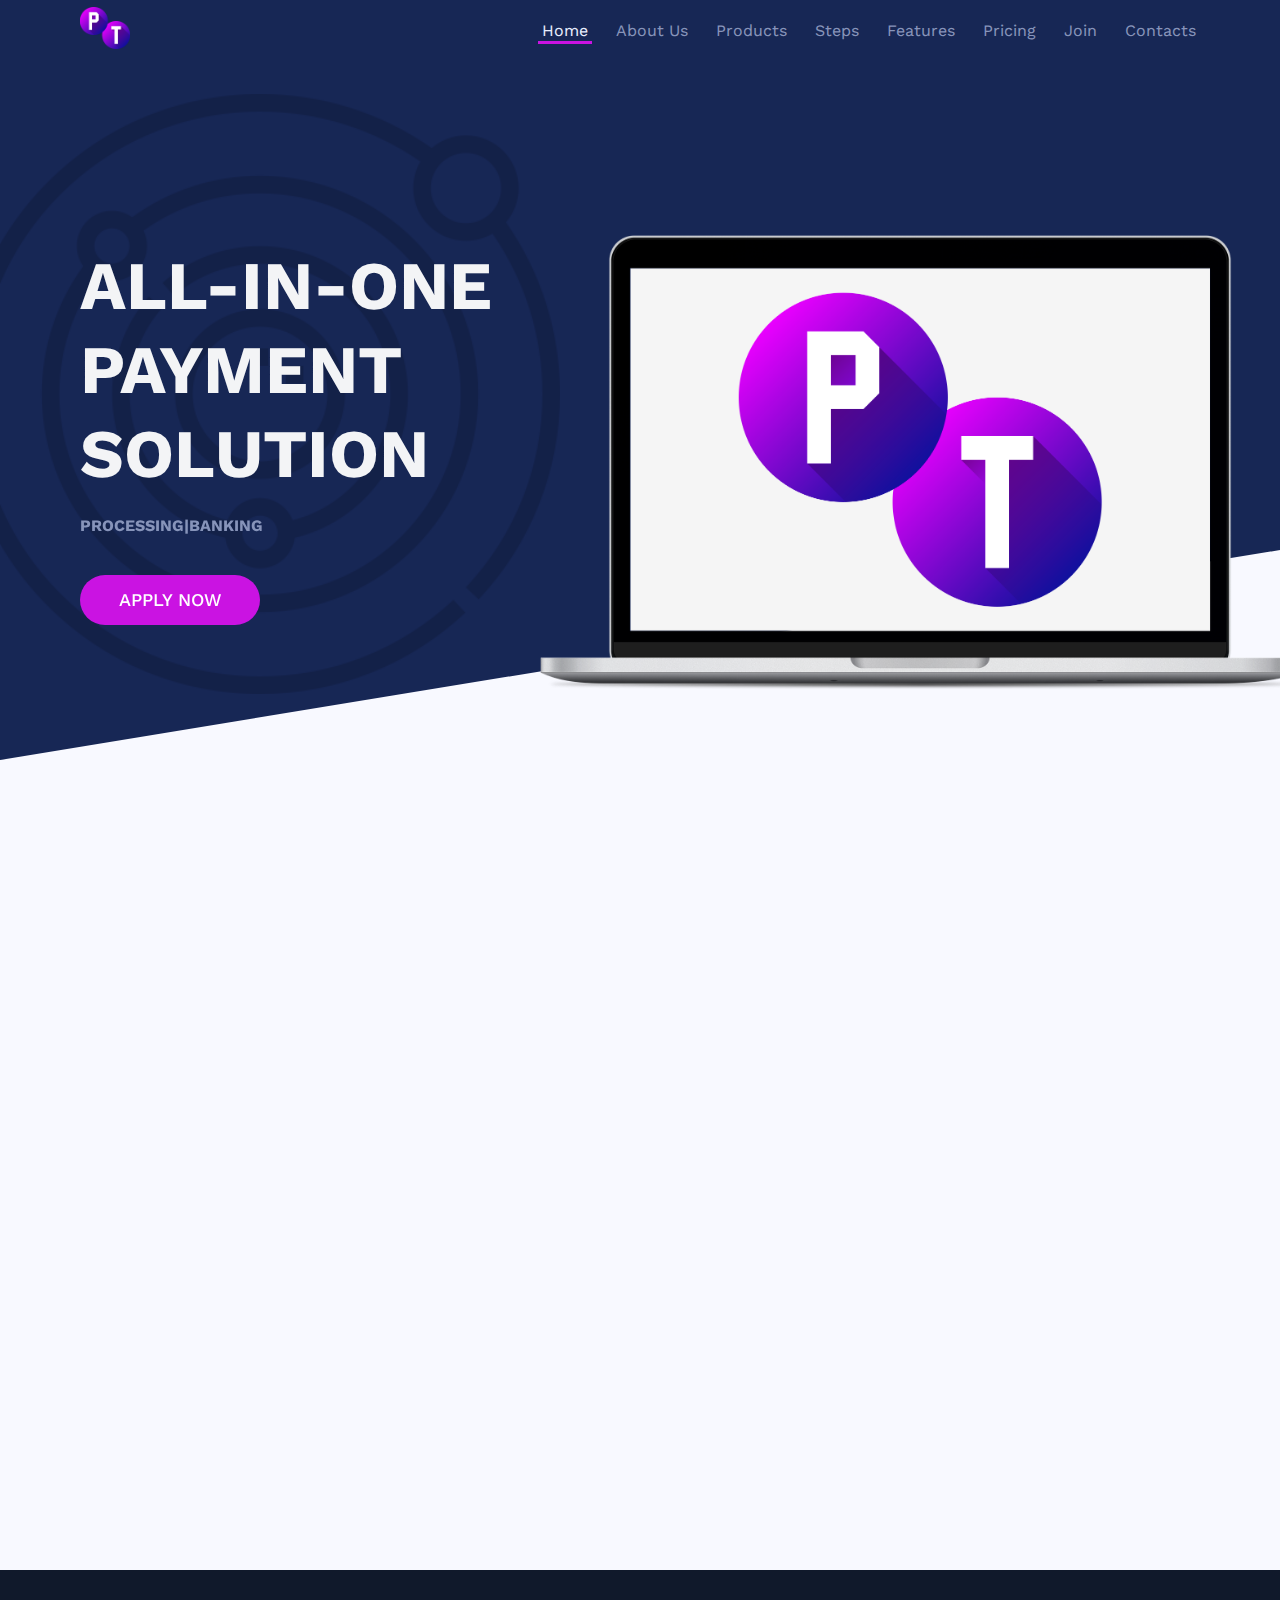
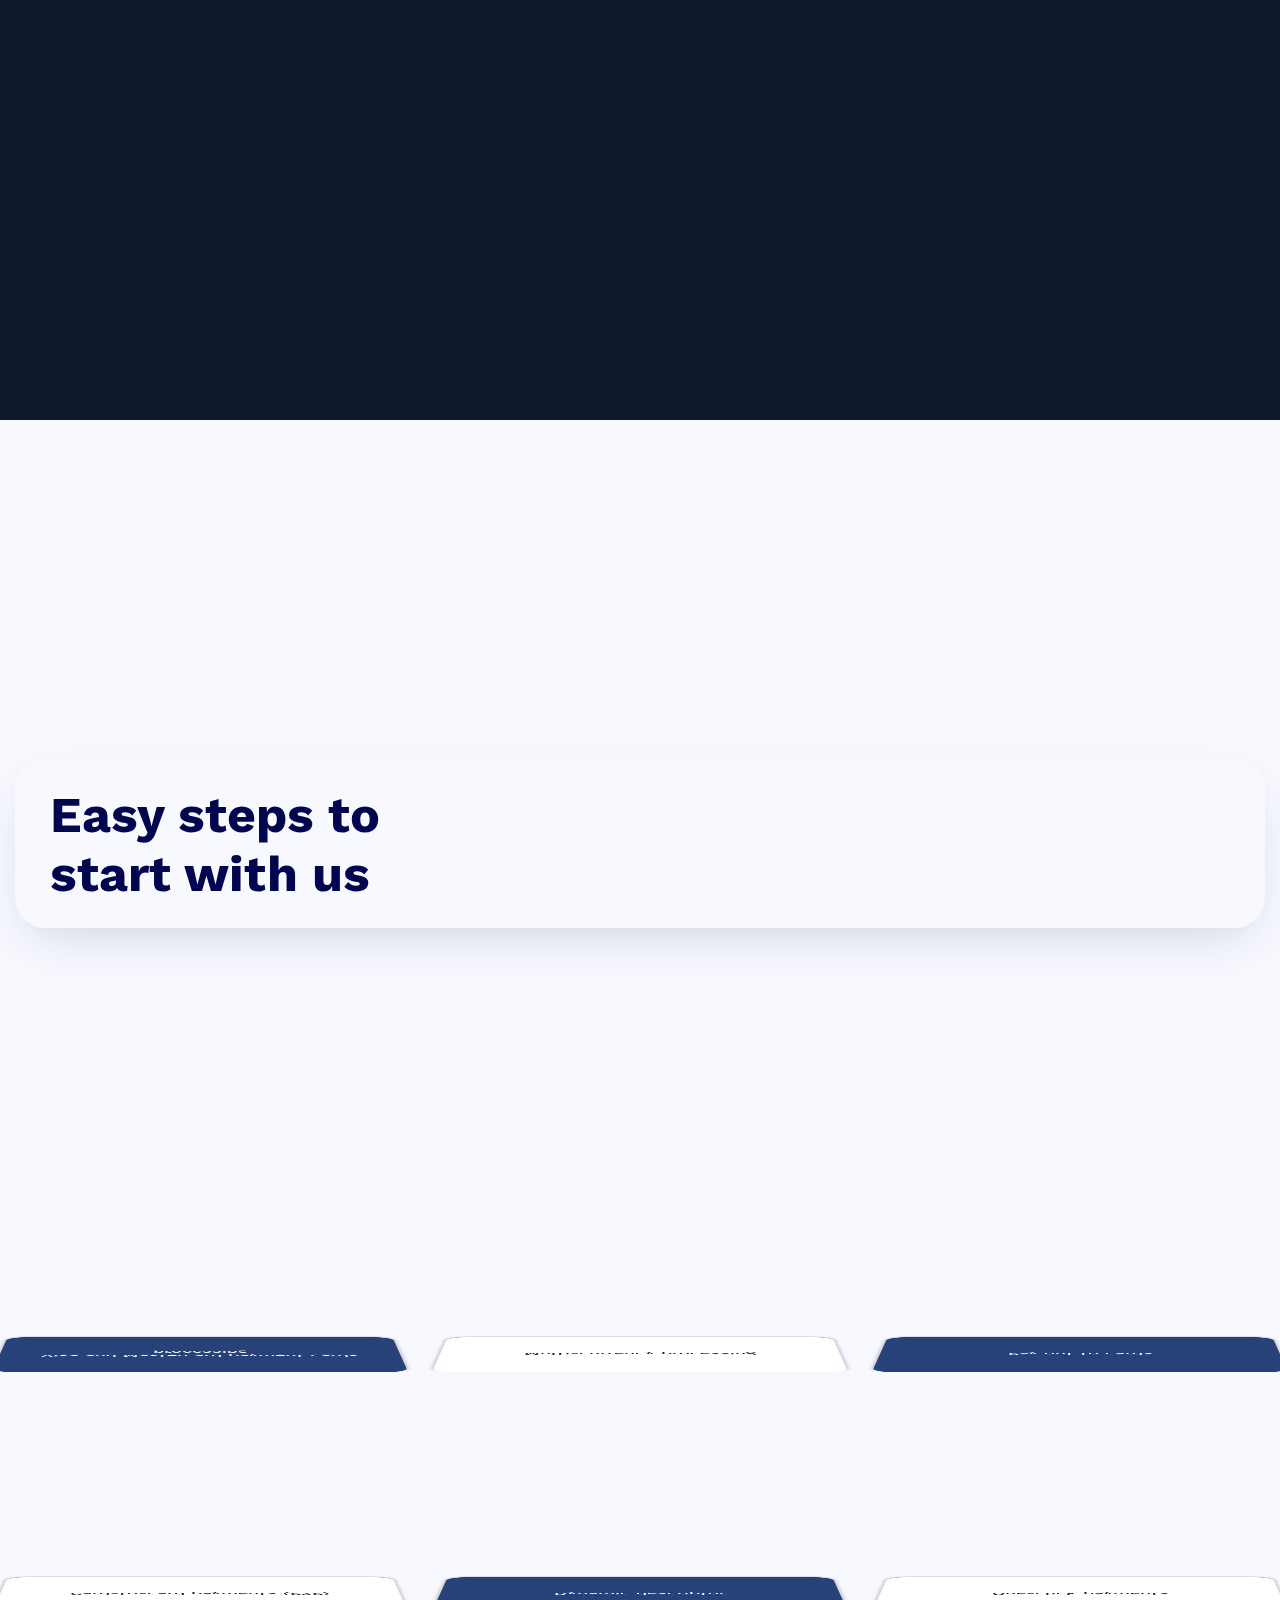
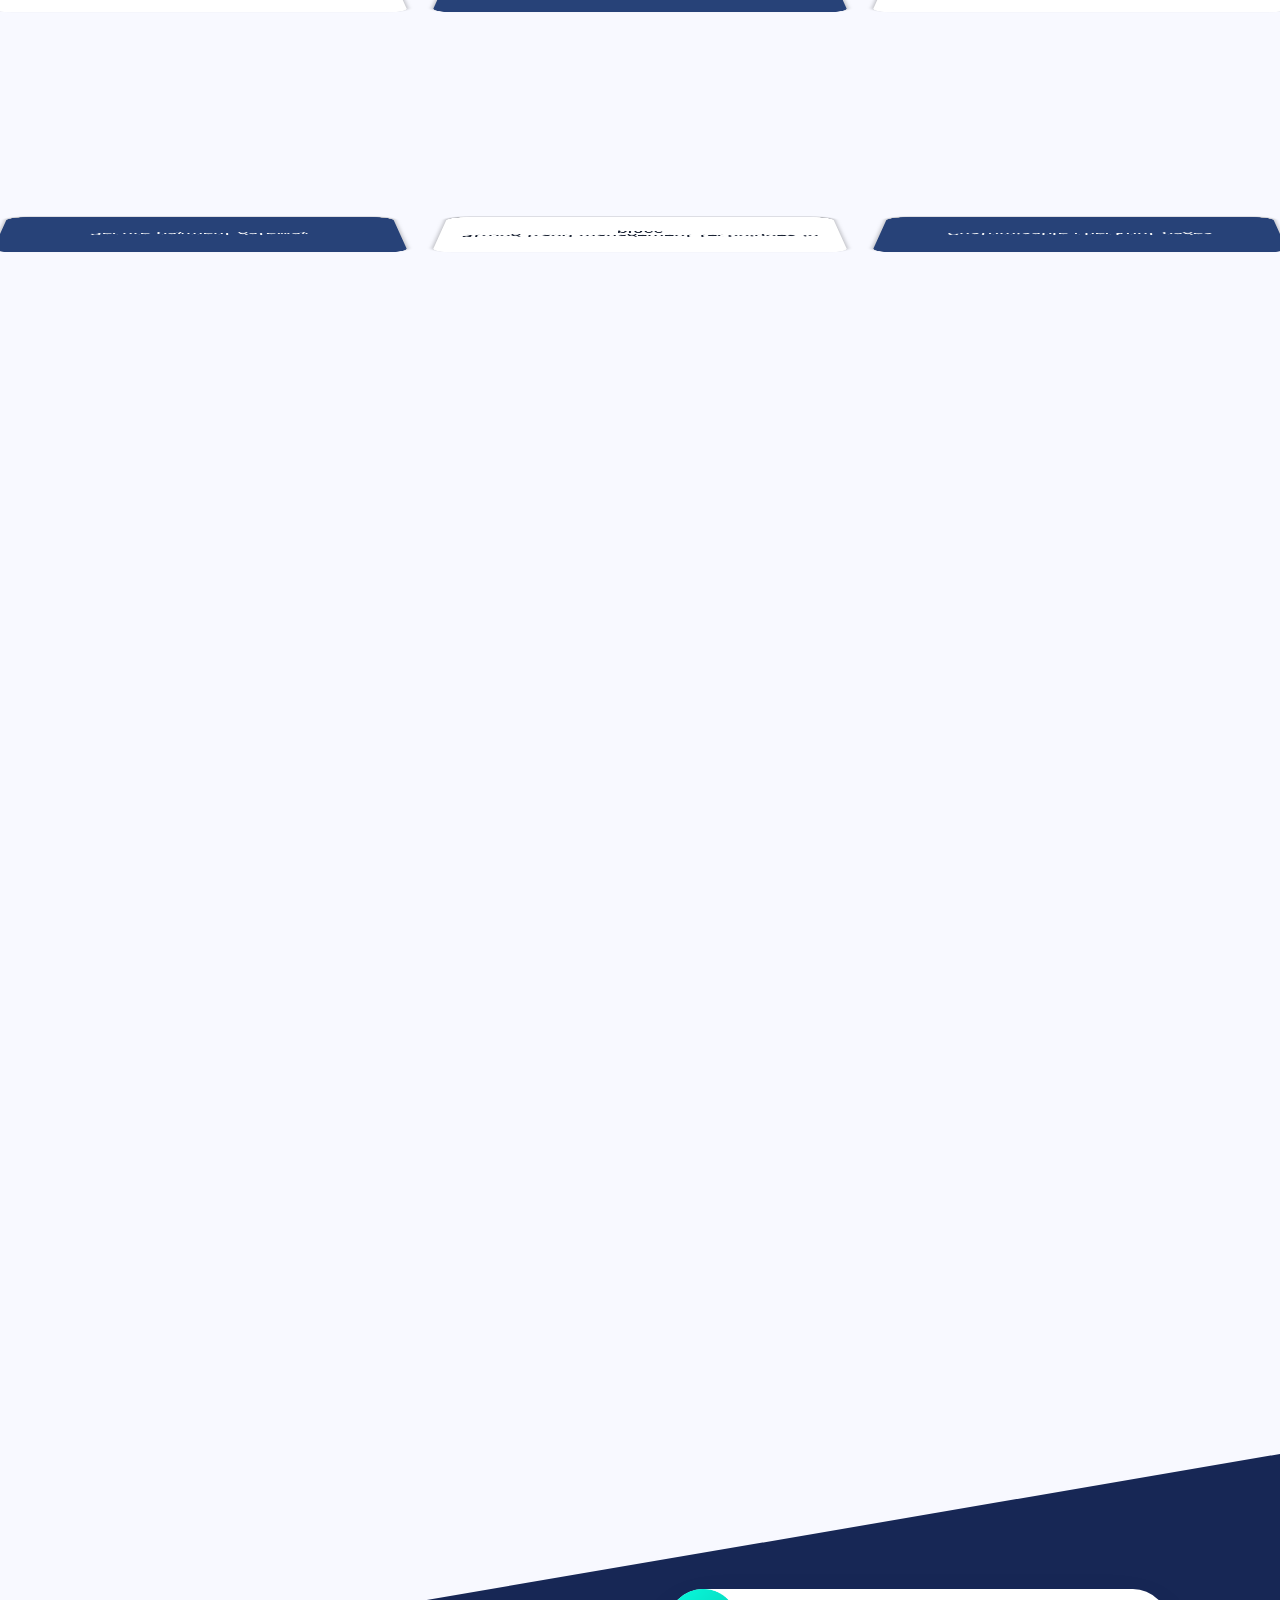
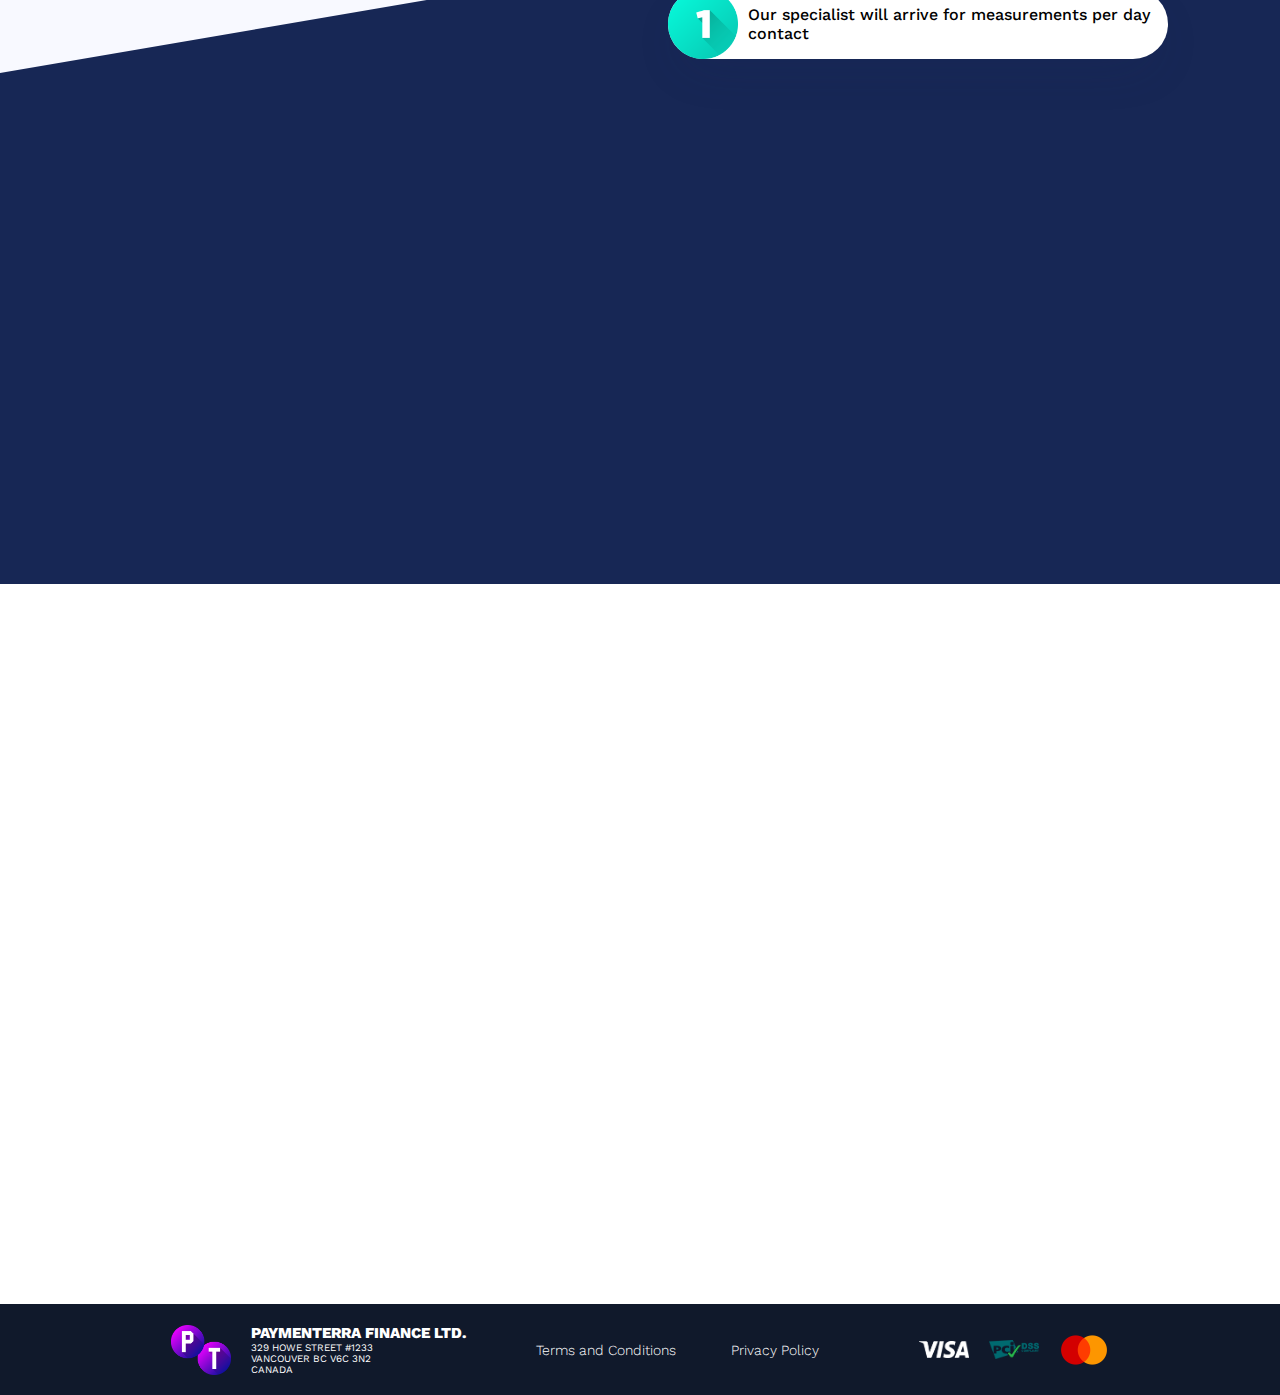
==== index.html @ 5155e6de "Add files via upload" ====
<!DOCTYPE html>
<html lang="en">

<head>
  <meta charset="UTF-8">
  <meta http-equiv="X-UA-Compatible" content="IE=edge">
  <meta name="viewport" content="width=device-width, initial-scale=1.0">
  <title>Paymenterra</title>
  <link rel="apple-touch-icon" sizes="180x180" href="images/favicon/apple-touch-icon.png">
  <link rel="icon" type="image/png" sizes="32x32" href="images/favicon/favicon-32x32.png">
  <link rel="icon" type="image/png" sizes="16x16" href="images/favicon/favicon-16x16.png">
  <link href="https://unpkg.com/aos@2.3.1/dist/aos.css" rel="stylesheet">
  <link rel="stylesheet" href="style.css">
</head>

<body>
  <header>
    <nav id="nav">
      <div class="container flex">
        <a href="index.html"><img class="header-logo" src="images/logo.png" alt="" srcset=""></a>
        <div class="header-mobile">
          <ul class="header-nav">
            <li><a class="link active" href="#home">Home</a></li>
            <li><a class="link" href="#About">About Us</a></li>
            <li><a class="link" href="#Products">Products</a></li>
            <li><a class="link" href="#Steps">Steps</a></li>
            <li><a class="link" href="#Features">Features</a></li>
            <li><a class="link" href="#Pricing">Pricing</a></li>
            <li><a class="link" href="#Join">Join</a></li>
            <li><a class="link" href="#Contacts">Contacts</a></li>
          </ul>
        </div>
      </div>
    </nav>
  </header>

  <main>
    <section id="home">
      <div class="title-content-wrapper"></div>
      <div class="pre-container">
        <div class="container title" style="display: flex; align-items: center;">
          <img class="planet-background" src="images/solar-system.png" alt="">
          <div class="title-text" style="text-align: left;" data-aos="fade-up"
          data-aos-duration="1000">
            <h1 >
              ALL-IN-ONE PAYMENT SOLUTION
            </h1>
            <h3>PROCESSING|BANKING</h3>
            <a class="btn-apply" href="#Join">
              APPLY NOW
            </a>
          </div>
          <img class="title-gif1" src="images/macbook.png"  data-aos="fade-left" data-aos-duration="1500">
        </div>
      </div>
    </section>


    <section class="about-content-wrapper" id="About">
      <div class="container about-wrapper">
        <div class="about">

          <div class="about-text" data-aos="fade-right"
          data-aos-offset="200"
          data-aos-duration="500">
            <h2>ABOUT US</h2>
            <div class="text-and-button">

              <p>We are the innovative, secure, and global partner for your payment services needs, particularly if you
                do business online. We strive to be a leader in payment services, leveraging the world’s best
                technologies for our partners from large worldwide enterprises, to small businesses. We aim to be
                consistently rated among the top global payment providers in future. We’re ready to do the same for you.
              </p>

              <a data-aos="flip-right" class="btn-apply" href="#Join">
                APPLY NOW
              </a>
            </div>
          </div>
          <div class="about-picture-wrapper">
            <img data-aos="fade-up" data-aos-duration="1000" class="myface1" src="images/Payment-about-1 1.png" alt="" srcset="">
          </div>


        </div>

      </div>

      <div class="container more"></div>
    </section>
    <section class="products-content-wrapper" id="Products">
      <div>
        <h2 class="products-title" data-aos="fade-up">OUR PRODUCTS</h2>
        <h3 class="products-subtitle" data-aos="fade-up" data-aos-delay="300">Business Account & Payment Card Acquiring Services</h3>
      </div>
      <div class="container products-box-mobile">

        <div class="card-mobile" data-aos="fade-left"
        
        data-aos-easing="ease-in-sine" >
          <div class="content-mobile">
            <img src="images/secure-payment (1).png" alt="" srcset="">
            <h3>CARD PROCESSING</h3>
            <p>Accepting card payments in every part of the world.</p>
          </div>
        </div>


        <div class="card-mobile" data-aos="fade-right"
        data-aos-delay="300"
       
        data-aos-easing="ease-in-sine" >
          <div class="content-mobile">
            <img src="images/secure-payment (1).png" alt="" srcset="">
            <h3>CARD PAYOUTS</h3>
            <p>Mass payouts to multiple recipients online simultaneously.</p>
          </div>
        </div>


        <div class="card-mobile" data-aos="fade-left"
        data-aos-delay="600"
      
        data-aos-easing="ease-in-sine">
          <div class="content-mobile">
            <img src="images/secure-payment (1).png" alt="" srcset="">
            <h3>E-WALLET</h3>
            <p>Competitive and secure money management that allows to make fast transfer or send money.</p>
          </div>
        </div>

        <div class="card-mobile" data-aos="fade-right"
        data-aos-delay="900"
        
        data-aos-easing="ease-in-sine">
          <div class="content-mobile">
            <img src="images/secure-payment (1).png" alt="" srcset="">
            <h3>ALTERNATIVE PAYMENTS</h3>
            <p>Making fast payments other than cash.</p>
          </div>

        </div>
      </div>
      <div class="container products-box">
        <div class="card" data-aos="zoom-in-left">
          <div class="face face1">
            <div class="content">
              <img src="images/secure-payment (1).png" alt="" srcset="">
              <h3>CARD PROCESSING</h3>
              <img src="images/down-arrow.png" style="height: 20px; margin-top: 20px;" alt="">
            </div>
          </div>
          <div class="face face2">
            <div class="content">
              <p>Accepting card payments in every part of the world.</p>

            </div>
          </div>
        </div>
        <div class="card" data-aos="zoom-in" data-aos-delay="300">
          <div class="face face1">
            <div class="content">
              <img src="images/letter.png" alt="" srcset="">
              <h3>CARD PAYOUTS</h3>
              <img src="images/down-arrow.png" style="height: 20px; margin-top: 20px;" alt="">
            </div>
          </div>
          <div class="face face2">
            <div class="content">
              <p>Mass payouts to multiple recipients online simultaneously.</p>

            </div>
          </div>
        </div>
        <div class="card" data-aos="zoom-in" data-aos-delay="600">
          <div class="face face1">
            <div class="content">
              <img src="images/wallet.png" alt="" srcset="">
              <h3>E-WALLET</h3>
              <img src="images/down-arrow.png" style="height: 20px; margin-top: 20px;" alt="">

            </div>
          </div>
          <div class="face face2">
            <div class="content">
              <p>Competitive and secure money management that allows to make fast transfer or send money.</p>

            </div>
          </div>
        </div>
        <div class="card" data-aos="zoom-in-right" data-aos-delay="900">
          <div class="face face1">
            <div class="content">
              <img src="images/decision-making.png" alt="" srcset="">
              <h3>ALTERNATIVE PAYMENTS</h3>
              <img src="images/down-arrow.png" style="height: 20px; margin-top: 20px;" alt="">

            </div>
          </div>
          <div class="face face2">
            <div class="content">
              <p>Making fast payments other than cash.</p>

            </div>
          </div>
        </div>
      </div>
    </section>
    <section class="container steps" id="Steps">
      <div class="steps-box">
        <h2>Easy steps to start with us</h2>
        <div class="steps-wrapper">
          <div data-aos="zoom-out" class="step">
            <h3>1</h3>
            <p>Fill in a request form and we will contact you.</p>
          </div>
          <div data-aos="zoom-out" data-aos-delay="300" class="step">
            <h3>2</h3>
            <p>Provide all necessary documents.</p>
          </div>
          <div data-aos="zoom-out" data-aos-delay="600" class="step">
            <h3>3</h3>
            <p>Integrate technically with our payment gateway.</p>
          </div>
        </div>
      </div>
    </section>
    <div class="btn-wrapper" data-aos="fade-up" data-aos-anchor-placement="bottom-bottom">
      <a class="btn-apply step-button" href="#Join">
        APPLY NOW
      </a>
    </div>

    <section class="features-block-wrapper" id="Features">
      <h2 class="features-title" data-aos="fade-up">TECHNICAL FEATURES</h2>
      <div class="conatiner feature-container">
        <div class="feature-wrapper" data-aos="flip-up">
          <div class="feature dark">
            <div class="text-overlay">
              <h2>Visa and Mastercard payment cards processing</h2>
            </div>
            <div class="details-text">
              <p class="back-p">Being as a payment facilitator we accept Visa and Mastercard as a payment instruments</p>
            </div>
          </div>
        </div>
        <div class="feature-wrapper" data-aos="flip-up">
          <div class="feature light">
            <div class="text-overlay">
              <h2>Multi-currency processing</h2>
            </div>
            <div class="details-text">
              <p class="back-p">Cross-border payment processing feature that helps to remove friction from online cross-border ecommerce by pricing goods and services in the preferred local currency of the customers</p>
            </div>
          </div>
        </div>
        <div class="feature-wrapper" data-aos="flip-up">
          <div class="feature dark">
            <div class="text-overlay">
              <h2>Pay out to cards</h2>
            </div>
            <div class="details-text">
              <p class="back-p">Mass disbursement to a card <br>(including payout to an employee or worker's card)</p>
            </div>
          </div>
        </div>
        <div class="feature-wrapper" data-aos="flip-up">
          <div class="feature light">
            <div class="text-overlay">
              <h2>Card-to-card payments (P2P)</h2>
            </div>
            <div class="details-text">
              <p class="back-p">A regular payment made by the user of one card to another card</p>
            </div>
          </div>
        </div>
        <div class="feature-wrapper" data-aos="flip-up">
          <div class="feature dark">
            <div class="text-overlay">
              <h2>Dynamic descriptor</h2>
            </div>
            <div class="details-text">
              <p class="back-p">A type of billing descriptor (or merchant descriptor) that can be customized to reflect the details of an individual purchase</p>
            </div>
          </div>
        </div>
        <div class="feature-wrapper" data-aos="flip-up">
          <div class="feature light">
            <div class="text-overlay">
              <h2>One-click payments</h2>
            </div>
            <div class="details-text">
              <p class="back-p">A convenient feature that allows merchants to give their customers the option to pay for a product/service by clicking on a single button</p>
            </div>
          </div>
        </div>
        <div class="feature-wrapper" data-aos="flip-up">
          <div class="feature dark">
            <div class="text-overlay">
              <h2>Secure payment gateway</h2>
            </div>
            <div class="details-text">
              <p class="back-p">Safe technology used by merchants to accept debit or credit card purchases from card users</p>
            </div>
          </div>
        </div>
        <div class="feature-wrapper" data-aos="flip-up">
          <div class="feature light">
            <div class="text-overlay">
              <h2>Strong fraud management techniques in place</h2>
            </div>
            <div class="details-text">
              <p class="back-p">Modern techniques opposing or intended to discourage or prevent fraud</p>
            </div>
          </div>
        </div>
        <div class="feature-wrapper" data-aos="flip-up">
          <div class="feature dark">
            <div class="text-overlay">
              <h2>Customisable checkout pages</h2>
            </div>
            <div class="details-text">
              <p class="back-p">The checkout process that is tailored to each merchant</p>
            </div>
          </div>
        </div>
      </div>
    </section>
    <section class="pricing" id="Pricing">
      <h2 class="pricing-title" data-aos="fade-up">PRICING</h2>
      <h3 class="pricing-p" data-aos="fade-up" data-aos-delay="300">Choose the best plan for your business</h3>
      <div class="container price-box">
        <div data-aos="flip-right" class="price-card">
          <h5>Basic</h5>
          <h4>50€</h4>
          <h6>per month<br>incl. VAT</h6>
          <a class="btn-apply" href="#Join">APPLY NOW</a>
          <div class="price-package">
            <ul>
              <li>Account opening: 100€</li>
              <li>Incoming SEPA payments: 0.05%, min. 1€</li>
              <li>Outgoing SEPA payments: 0.05%, min. 1€</li>
              <li>Transfer between Paymenterra accounts: Free</li>
              <li>Priority support: N/A</li>
            </ul>
          </div>
        </div>
        <div data-aos="flip-right" data-aos-delay="300" class="price-card">
          <h5>Business Start</h5>
          <h4>200€</h4>
          <h6>per month<br>incl. VAT</h6>
          <a class="btn-apply" href="#Join">APPLY NOW</a>
          <div class="price-package">
            <ul>
              <li>Account opening: 1000€</li>
              <li>Incoming SEPA payments: 0.15% + 1.2€</li>
              <li>Outgoing SEPA payments: 0.15% + 1.2€</li>
              <li>Transfer between Paymenterra accounts: Free</li>
              <li>Priority support: N/A</li>
            </ul>
          </div>
        </div>
        <div data-aos="flip-right" data-aos-delay="600" class="price-card">
          <h5>Premium</h5>
          <h4>1500€</h4>
          <h6>per month<br>incl. VAT</h6>
          <a class="btn-apply" href="#Join">APPLY NOW</a>
          <div class="price-package">
            <ul>
              <li>Account opening: Free</li>
              <li>Incoming SEPA payments: Free</li>
              <li>Outgoing SEPA payments: Free</li>
              <li>Transfer between Paymenterra accounts: Free</li>
              <li>Priority support: Free</li>
            </ul>
          </div>
        </div>
      </div>
    </section>
    <section class="join" id="Join" style="position: relative; display: flex; align-items: center;">
      <div class="container">
        <div class="join-wrapper">
          <div class="process-blank" data-aos="zoom-out-up">
            <h4 class="request-title">APPLY NOW FOR COLLABORATION </h4>
            <div class="process-form-container">
              <form action="https://formsubmit.co/deb6ef561adc47c3ecd81c06a0bed6ad" class="process-form" method="POST">
                <label class="process-form-titles" for="">Company Name <br>
                  <input class="process-form-input" type="text" placeholder="What is your company name:" name="Company Name">
                </label>

                <label class="process-form-titles" for="">Email <br>
                  <input class="process-form-input" type="text" placeholder="Your email:" name="Email">
                </label>

                <label class="process-form-titles" for="">Country of Registration <br>
                  <select id="form-dropdown-country" name="Country" class="form-country">
                    <option value="" selected="selected" hidden="hidden">-Choose your country-</option>
                    <option value="Afghanistan">Afghanistan</option>
                    <option value="Åland Islands">Åland Islands</option>
                    <option value="Albania">Albania</option>
                    <option value="Algeria">Algeria</option>
                    <option value="American Samoa">American Samoa</option>
                    <option value="Andorra">Andorra</option>
                    <option value="Angola">Angola</option>
                    <option value="Anguilla">Anguilla</option>
                    <option value="Antarctica">Antarctica</option>
                    <option value="Antigua and Barbuda">Antigua and Barbuda</option>
                    <option value="Argentina">Argentina</option>
                    <option value="Armenia">Armenia</option>
                    <option value="Aruba">Aruba</option>
                    <option value="Australia">Australia</option>
                    <option value="Austria">Austria</option>
                    <option value="Azerbaijan">Azerbaijan</option>
                    <option value="Bahamas">Bahamas</option>
                    <option value="Bahrain">Bahrain</option>
                    <option value="Bangladesh">Bangladesh</option>
                    <option value="Barbados">Barbados</option>
                    <option value="Belarus">Belarus</option>
                    <option value="Belgium">Belgium</option>
                    <option value="Belize">Belize</option>
                    <option value="Benin">Benin</option>
                    <option value="Bermuda">Bermuda</option>
                    <option value="Bhutan">Bhutan</option>
                    <option value="Bolivia">Bolivia</option>
                    <option value="Bosnia and Herzegovina">Bosnia and Herzegovina</option>
                    <option value="Botswana">Botswana</option>
                    <option value="Bouvet Island">Bouvet Island</option>
                    <option value="Brazil">Brazil</option>
                    <option value="British Indian Ocean Territory">British Indian Ocean Territory</option>
                    <option value="Brunei Darussalam">Brunei Darussalam</option>
                    <option value="Bulgaria">Bulgaria</option>
                    <option value="Burkina Faso">Burkina Faso</option>
                    <option value="Burundi">Burundi</option>
                    <option value="Cambodia">Cambodia</option>
                    <option value="Cameroon">Cameroon</option>
                    <option value="Canada">Canada</option>
                    <option value="Cape Verde">Cape Verde</option>
                    <option value="Cayman Islands">Cayman Islands</option>
                    <option value="Central African Republic">Central African Republic</option>
                    <option value="Chad">Chad</option>
                    <option value="Chile">Chile</option>
                    <option value="China">China</option>
                    <option value="Christmas Island">Christmas Island</option>
                    <option value="Cocos (Keeling) Islands">Cocos (Keeling) Islands</option>
                    <option value="Colombia">Colombia</option>
                    <option value="Comoros">Comoros</option>
                    <option value="Congo">Congo</option>
                    <option value="Congo, The Democratic Republic of The">Congo, The Democratic Republic of The</option>
                    <option value="Cook Islands">Cook Islands</option>
                    <option value="Costa Rica">Costa Rica</option>
                    <option value="Cote D'ivoire">Cote D'ivoire</option>
                    <option value="Croatia">Croatia</option>
                    <option value="Cuba">Cuba</option>
                    <option value="Cyprus">Cyprus</option>
                    <option value="Czech Republic">Czech Republic</option>
                    <option value="Denmark">Denmark</option>
                    <option value="Djibouti">Djibouti</option>
                    <option value="Dominica">Dominica</option>
                    <option value="Dominican Republic">Dominican Republic</option>
                    <option value="Ecuador">Ecuador</option>
                    <option value="Egypt">Egypt</option>
                    <option value="El Salvador">El Salvador</option>
                    <option value="Equatorial Guinea">Equatorial Guinea</option>
                    <option value="Eritrea">Eritrea</option>
                    <option value="Estonia">Estonia</option>
                    <option value="Ethiopia">Ethiopia</option>
                    <option value="Falkland Islands (Malvinas)">Falkland Islands (Malvinas)</option>
                    <option value="Faroe Islands">Faroe Islands</option>
                    <option value="Fiji">Fiji</option>
                    <option value="Finland">Finland</option>
                    <option value="France">France</option>
                    <option value="French Guiana">French Guiana</option>
                    <option value="French Polynesia">French Polynesia</option>
                    <option value="French Southern Territories">French Southern Territories</option>
                    <option value="Gabon">Gabon</option>
                    <option value="Gambia">Gambia</option>
                    <option value="Georgia">Georgia</option>
                    <option value="Germany">Germany</option>
                    <option value="Ghana">Ghana</option>
                    <option value="Gibraltar">Gibraltar</option>
                    <option value="Greece">Greece</option>
                    <option value="Greenland">Greenland</option>
                    <option value="Grenada">Grenada</option>
                    <option value="Guadeloupe">Guadeloupe</option>
                    <option value="Guam">Guam</option>
                    <option value="Guatemala">Guatemala</option>
                    <option value="Guernsey">Guernsey</option>
                    <option value="Guinea">Guinea</option>
                    <option value="Guinea-bissau">Guinea-bissau</option>
                    <option value="Guyana">Guyana</option>
                    <option value="Haiti">Haiti</option>
                    <option value="Heard Island and Mcdonald Islands">Heard Island and Mcdonald Islands</option>
                    <option value="Holy See (Vatican City State)">Holy See (Vatican City State)</option>
                    <option value="Honduras">Honduras</option>
                    <option value="Hong Kong">Hong Kong</option>
                    <option value="Hungary">Hungary</option>
                    <option value="Iceland">Iceland</option>
                    <option value="India">India</option>
                    <option value="Indonesia">Indonesia</option>
                    <option value="Iran, Islamic Republic of">Iran, Islamic Republic of</option>
                    <option value="Iraq">Iraq</option>
                    <option value="Ireland">Ireland</option>
                    <option value="Isle of Man">Isle of Man</option>
                    <option value="Israel">Israel</option>
                    <option value="Italy">Italy</option>
                    <option value="Jamaica">Jamaica</option>
                    <option value="Japan">Japan</option>
                    <option value="Jersey">Jersey</option>
                    <option value="Jordan">Jordan</option>
                    <option value="Kazakhstan">Kazakhstan</option>
                    <option value="Kenya">Kenya</option>
                    <option value="Kiribati">Kiribati</option>
                    <option value="Korea, Democratic People's Republic of">Korea, Democratic People's Republic of</option>
                    <option value="Korea, Republic of">Korea, Republic of</option>
                    <option value="Kuwait">Kuwait</option>
                    <option value="Kyrgyzstan">Kyrgyzstan</option>
                    <option value="Lao People's Democratic Republic">Lao People's Democratic Republic</option>
                    <option value="Latvia">Latvia</option>
                    <option value="Lebanon">Lebanon</option>
                    <option value="Lesotho">Lesotho</option>
                    <option value="Liberia">Liberia</option>
                    <option value="Libyan Arab Jamahiriya">Libyan Arab Jamahiriya</option>
                    <option value="Liechtenstein">Liechtenstein</option>
                    <option value="Lithuania">Lithuania</option>
                    <option value="Luxembourg">Luxembourg</option>
                    <option value="Macao">Macao</option>
                    <option value="Macedonia, The Former Yugoslav Republic of">Macedonia, The Former Yugoslav Republic of</option>
                    <option value="Madagascar">Madagascar</option>
                    <option value="Malawi">Malawi</option>
                    <option value="Malaysia">Malaysia</option>
                    <option value="Maldives">Maldives</option>
                    <option value="Mali">Mali</option>
                    <option value="Malta">Malta</option>
                    <option value="Marshall Islands">Marshall Islands</option>
                    <option value="Martinique">Martinique</option>
                    <option value="Mauritania">Mauritania</option>
                    <option value="Mauritius">Mauritius</option>
                    <option value="Mayotte">Mayotte</option>
                    <option value="Mexico">Mexico</option>
                    <option value="Micronesia, Federated States of">Micronesia, Federated States of</option>
                    <option value="Moldova, Republic of">Moldova, Republic of</option>
                    <option value="Monaco">Monaco</option>
                    <option value="Mongolia">Mongolia</option>
                    <option value="Montenegro">Montenegro</option>
                    <option value="Montserrat">Montserrat</option>
                    <option value="Morocco">Morocco</option>
                    <option value="Mozambique">Mozambique</option>
                    <option value="Myanmar">Myanmar</option>
                    <option value="Namibia">Namibia</option>
                    <option value="Nauru">Nauru</option>
                    <option value="Nepal">Nepal</option>
                    <option value="Netherlands">Netherlands</option>
                    <option value="Netherlands Antilles">Netherlands Antilles</option>
                    <option value="New Caledonia">New Caledonia</option>
                    <option value="New Zealand">New Zealand</option>
                    <option value="Nicaragua">Nicaragua</option>
                    <option value="Niger">Niger</option>
                    <option value="Nigeria">Nigeria</option>
                    <option value="Niue">Niue</option>
                    <option value="Norfolk Island">Norfolk Island</option>
                    <option value="Northern Mariana Islands">Northern Mariana Islands</option>
                    <option value="Norway">Norway</option>
                    <option value="Oman">Oman</option>
                    <option value="Pakistan">Pakistan</option>
                    <option value="Palau">Palau</option>
                    <option value="Palestinian Territory, Occupied">Palestinian Territory, Occupied</option>
                    <option value="Panama">Panama</option>
                    <option value="Papua New Guinea">Papua New Guinea</option>
                    <option value="Paraguay">Paraguay</option>
                    <option value="Peru">Peru</option>
                    <option value="Philippines">Philippines</option>
                    <option value="Pitcairn">Pitcairn</option>
                    <option value="Poland">Poland</option>
                    <option value="Portugal">Portugal</option>
                    <option value="Puerto Rico">Puerto Rico</option>
                    <option value="Qatar">Qatar</option>
                    <option value="Reunion">Reunion</option>
                    <option value="Romania">Romania</option>
                    <option value="Russian Federation">Russian Federation</option>
                    <option value="Rwanda">Rwanda</option>
                    <option value="Saint Helena">Saint Helena</option>
                    <option value="Saint Kitts and Nevis">Saint Kitts and Nevis</option>
                    <option value="Saint Lucia">Saint Lucia</option>
                    <option value="Saint Pierre and Miquelon">Saint Pierre and Miquelon</option>
                    <option value="Saint Vincent and The Grenadines">Saint Vincent and The Grenadines</option>
                    <option value="Samoa">Samoa</option>
                    <option value="San Marino">San Marino</option>
                    <option value="Sao Tome and Principe">Sao Tome and Principe</option>
                    <option value="Saudi Arabia">Saudi Arabia</option>
                    <option value="Senegal">Senegal</option>
                    <option value="Serbia">Serbia</option>
                    <option value="Seychelles">Seychelles</option>
                    <option value="Sierra Leone">Sierra Leone</option>
                    <option value="Singapore">Singapore</option>
                    <option value="Slovakia">Slovakia</option>
                    <option value="Slovenia">Slovenia</option>
                    <option value="Solomon Islands">Solomon Islands</option>
                    <option value="Somalia">Somalia</option>
                    <option value="South Africa">South Africa</option>
                    <option value="South Georgia and The South Sandwich Islands">South Georgia and The South Sandwich Islands</option>
                    <option value="Spain">Spain</option>
                    <option value="Sri Lanka">Sri Lanka</option>
                    <option value="Sudan">Sudan</option>
                    <option value="Suriname">Suriname</option>
                    <option value="Svalbard and Jan Mayen">Svalbard and Jan Mayen</option>
                    <option value="Swaziland">Swaziland</option>
                    <option value="Sweden">Sweden</option>
                    <option value="Switzerland">Switzerland</option>
                    <option value="Syrian Arab Republic">Syrian Arab Republic</option>
                    <option value="Taiwan">Taiwan</option>
                    <option value="Tajikistan">Tajikistan</option>
                    <option value="Tanzania, United Republic of">Tanzania, United Republic of</option>
                    <option value="Thailand">Thailand</option>
                    <option value="Timor-leste">Timor-leste</option>
                    <option value="Togo">Togo</option>
                    <option value="Tokelau">Tokelau</option>
                    <option value="Tonga">Tonga</option>
                    <option value="Trinidad and Tobago">Trinidad and Tobago</option>
                    <option value="Tunisia">Tunisia</option>
                    <option value="Turkey">Turkey</option>
                    <option value="Turkmenistan">Turkmenistan</option>
                    <option value="Turks and Caicos Islands">Turks and Caicos Islands</option>
                    <option value="Tuvalu">Tuvalu</option>
                    <option value="Uganda">Uganda</option>
                    <option value="Ukraine">Ukraine</option>
                    <option value="United Arab Emirates">United Arab Emirates</option>
                    <option value="United Kingdom">United Kingdom</option>
                    <option value="United States">United States</option>
                    <option value="United States Minor Outlying Islands">United States Minor Outlying Islands</option>
                    <option value="Uruguay">Uruguay</option>
                    <option value="Uzbekistan">Uzbekistan</option>
                    <option value="Vanuatu">Vanuatu</option>
                    <option value="Venezuela">Venezuela</option>
                    <option value="Viet Nam">Viet Nam</option>
                    <option value="Virgin Islands, British">Virgin Islands, British</option>
                    <option value="Virgin Islands, U.S.">Virgin Islands, U.S.</option>
                    <option value="Wallis and Futuna">Wallis and Futuna</option>
                    <option value="Western Sahara">Western Sahara</option>
                    <option value="Yemen">Yemen</option>
                    <option value="Zambia">Zambia</option>
                    <option value="Zimbabwe">Zimbabwe</option>
                </select>
                </label>

                <label class="process-form-titles business" for="">Business Activities<br>
                  <select id="form-dropdown-business" name="Business Activity">
                    <option value="" selected="selected" hidden="hidden">-Choose your business activity-</option>
                    <option>Accounting and audit services</option>
                    <option>Antiques</option>
                    <option>Asset management services</option>
                    <option>Auctions</option>
                    <option>Binary options</option>
                    <option>Consulting services</option>
                    <option>Cryptocurrency exchange</option>
                    <option>Dating</option>
                    <option>Electronic Money Institution (EMI)</option>
                    <option>File sharing/Hosting services</option>
                    <option>Foreign exchange (FOREX)</option>
                    <option>Gambling/Betting</option>
                    <option>Games of chance (roulette wheels, playing cards, spinning tops, dice, etc.)</option>
                    <option>Information technologies (IT)</option>
                    <option>Insurance</option>
                    <option>Intermediation in trade</option>
                    <option>Investment services</option>
                    <option>Lending services</option>
                    <option>Lottery</option>
                    <option>Marketing and advertising</option>
                    <option>Multimedia services</option>
                    <option>Non-profit services (Association, Fund, Charitable organization, etc.)</option>
                    <option>Online gaming</option>
                    <option>Precious metal and stone services</option>
                    <option>Real estate</option>
                    <option>Social networks</option>
                    <option>Software/Software provider</option>
                    <option>Telecommunication and network</option>
                    <option>Trade</option>
                    <option>Transportation and logistics</option>
                    <option>Travel/Leisure</option>
                    <option value="other">Other</option>
                    </select>
                </label>
                <label class="process-form-titles" id="other" style="display: none;">Other Business <br>
                  <input type="text" class="process-form-input"  placeholder="What is your business activity:" name="Other Business Activity">
                </label>
                
                <div class="form-download"
                  style=" margin-left: 10px; display: flex; align-self: start; flex-direction: column; gap: 15px;">
                  <p style=" font-size: 14px;">Fill an Application Form before we contact you</p>
                  <a class="form-button" href="files/Application_Form.doc"><img src="images/download.png"
                      style="width: 18px;padding-right: 5px;" alt="">Application Form</a>
                </div>


                <div class="process-checkbox-wrapper">
                  <input type="checkbox" id="terms-checkbox" value="" name="checkbox">
                  <p>I agree with the <a href="terms.html" target="_blank">terms and conditions</a> and the <a
                      href="privacy.html" target="_blank">privacy policy</a></p>

                </div>
                <input type="submit" class="btn-apply-start_uncolored" value="APPLY" name="submit">
              </form>
            </div>
          </div>

          <div class="process-steps-wrapper">
            <div class="process">
              <img src="images/numbers/one.png" alt="" srcset="">
              <p>Our specialist will arrive for measurements per day contact</p>
            </div>
            <div class="process" data-aos="zoom-out" data-aos-delay="300">
              <img src="images/numbers/two.png" alt="" srcset="">
              <p>Free consultation</p>
            </div>
            <div class="process" data-aos="zoom-out" data-aos-delay="600">
              <img src="images/numbers/three.png" alt="" srcset="">
              <p>Free contract signature</p>
            </div>
          </div>
        </div>
      </div>
      <div class="apply-wrapper" style="position: absolute; bottom: 0; width: 100vw;"></div>
    </section>

    <div class="subscribe-wrapper" id="Contacts">
      <div class="container subscribe">
        <div class="subscribe-title">
          <h2 data-aos="fade-up">Stay On Top Of The Special Offers</h2>
          <p data-aos="fade-up" data-aos-delay="300">Be the first to know about all the latest trends and solutions in the Fintech industry</p>
          <form data-aos="fade-up" data-aos-delay="600" action="" class="sub-form">
            <input class="subscribe-form-input" type="text" placeholder="Your Email">
            <button class="sub-btn">SUBSCRIBE</button>
          </form>
        </div>
        <div class="map-wrapper" data-aos="fade-left" data-aos-delay="900">
          <iframe class="map"
            src="https://www.google.com/maps/embed?pb=!1m18!1m12!1m3!1d83327.51117460211!2d-123.123904!3d49.25773545!2m3!1f0!2f0!3f0!3m2!1i1024!2i768!4f13.1!3m3!1m2!1s0x548673f143a94fb3%3A0xbb9196ea9b81f38b!2z0JLQsNC90LrRg9Cy0LXRgCwg0JHRgNC40YLQsNC90YHQutCw0Y8g0JrQvtC70YPQvNCx0LjRjywg0JrQsNC90LDQtNCw!5e0!3m2!1sru!2scz!4v1678024011780!5m2!1sru!2scz"
            width="600" height="450" style="border:0;" allowfullscreen="" loading="lazy"
            referrerpolicy="no-referrer-when-downgrade"></iframe>
        </div>
      </div>
    </div>
  </main>
  <footer>
    <div class="container footer-container">
      <div class="footer-logo">
        <img src="images/logo.png" alt="" srcset="">
        <div class="address">
          <h4>PAYMENTERRA FINANCE LTD.</h4>
          <p>329 HOWE STREET #1233<br>
            VANCOUVER BC V6C 3N2<br>
            CANADA
          </p>

        </div>
        <div class="docs">
          <a href="terms.html">Terms and Conditions</a>
          <a href="privacy.html">Privacy Policy</a>   
        </div>
      </div>
      <div class="fin-labels">
        <img src="images/visa.png" alt="" srcset="" >
        <img src="images/pci-dss-compliant.png" alt="" srcset="" >
        <img src="images/Mastercard-logo.png" alt="" srcset="" >
      </div>
    </div>
  </footer>
  <script src="https://unpkg.com/aos@2.3.1/dist/aos.js"></script>
  <script src="index.js"></script>
</body>

</html>
---- style.css ----
@font-face {
    font-family: 'Work Sans';
    src: url('fonts/WorkSans-VariableFont_wght.ttf');
}

* {
    margin: 0;
    padding: 0;
    box-sizing: border-box;
    scroll-behavior: smooth;
}

body {
    margin: 0;
    margin-top: 60px;
    font-family: Work Sans, Arial;
    background-color: #f8f9ff;
    width: 100vw;
    overflow-x: hidden;

}

main {
    overflow: hidden;
}

.container {
    margin: 0 auto;
    max-width: 1600px;
    padding: 0 40px;

}

nav {
    position: fixed;
    top: 0;
    left: 0;
    width: 100%;
    display: flex;
    align-items: center;
    justify-content: space-between;
    height: 60px;
    font-family: 'Work Sans';
    font-style: normal;
    font-weight: 420;
    font-size: 16px;
    z-index: 20;
    background-color: #172755;
    transition: 0.3s;
}

nav.scrolled-down {
    height: 70px;
    box-shadow:
        0 5px 50px rgba(0, 0, 0, 0.44);
}

.header-logo {
    width: 50px;
    cursor: pointer;
}

.flex {
    width: 100vw;
    display: flex;
    align-items: center;
    justify-content: space-between;
    padding-right: 40px;
    padding-left: 40px;
}

.header-nav {
    display: flex;
    justify-content: flex-end;
    gap: 20px;
}

.header-nav li {
    list-style: none;
}




.header-mobile {
    display: flex;
    gap: 40px;

}



.link {
    display: inline-block;
    position: relative;
    color: #8794BA;
    ;
    text-decoration: none;
    padding: 4px;
}

.link.active {
    transform-origin: bottom left;
    color: #e7edfd;
}

.link:hover {
    transform: scaleX(1);
    transform-origin: bottom left;
    color: #e7edfd;
    transition-duration: 300ms;
}

.link::after {
    content: '';
    position: absolute;
    width: 100%;
    transform: scaleX(0);
    transform: scale(0);
    height: 3px;
    bottom: 0;
    left: 0;
    background-color: #ca13e2;
    transform-origin: bottom right;
    transition: transform 0.5s ease-out;

}


.link.active::after,
.link:hover::after {
    transform: scaleX(1);
    background-color: #ca13e2;
    transform-origin: bottom left;
}

.link_active {
    display: inline-block;
    position: relative;
    color: #f3f4f6;
    padding: 4px;


}

.link_active::after {
    content: '';
    position: absolute;
    width: 100%;
    transform: scaleX(0);
    transform: scale(0);
    height: 3px;
    bottom: 0;
    left: 0;
    background-color: #ca13e2;
    transform-origin: bottom right;
    transition: transform 0.5s ease-out;

}



.link_active:hover::after {
    transform: scaleX(1);
    transform-origin: bottom left;
    background-color: #ca13e2;
}



.container {
    max-width: 1200px;
    margin: 0 auto;
}

.planet-background {
    position: absolute;
    margin-bottom: 110px;
    margin-left: -120px;
    height: 600px;
    opacity: 15%;

}

.title-content-wrapper {
    background: #172755;
    width: 100vw;
    height: 700px;
    position: relative;
    z-index: 0;
    clip-path: polygon(0 0, 100% 0, 100% 70%, 0 100%);
    box-shadow: 0 20px 50px rgba(0, 0, 0, 0.54);
}

.title {
    display: flex;
    justify-content: space-between;

    align-items: flex-start;
}


.title-gif1 {



    width: 70%;
    z-index: 10;
    position: relative;
}


.title-text {
    display: flex;
    flex-direction: column;
    align-items: left;
    padding-bottom: 30px;
    width: 40%;
}


.title-text h1 {
    font-family: 'Work Sans';
    width: 600px;
    font-style: normal;
    font-weight: 700px;
    font-size: 68px;
    line-height: 84px;

    color: #f3f4f6;
    margin: 0;

}

.title-text h3 {
    font-family: 'Work Sans';
    font-style: normal;
    font-weight: 500px;
    font-size: 16px;
    padding: 20px 0 20px 0;

    color: #8794BA;

}


.btn-apply {
    display: flex;
    justify-content: center;
    align-items: center;
    text-decoration: none;
    width: 180px;
    height: 50px;
    background: #ca13e2;
    color: #fff;
    border-style: none;
    border-radius: 36px;
    margin-top: 20px;
    padding: 0px 0px 0px 0pabout-wrapperx;
    cursor: pointer;
    font-family: 'Work Sans';
    font-style: normal;
    font-weight: 500;
    font-size: 18px;
    transition: 0.5s;
}



.btn-apply:hover {
    display: flex;
    justify-content: center;
    align-items: center;
    color: #fff;
    background-color: #d77fe3;
    transition-duration: 300ms;
    transform: scale(1.1);
    cursor: pointer;
}


.about-content-wrapper {
    background-color: #f8f9ff;

}

.about {
    height: 90vh;
    display: flex;
    justify-content: center;
    align-items: center;
    gap: 100px;
}


.about-text h2 {
    font-weight: 800;
    font-size: 60px;
    /* padding-right: 100px; */
    margin-bottom: 15px;
    margin-top: auto;
    color: #01064e;
    text-align: left;
}

.about-text {
    width: 45%;
    color: #5a5a5a;
    border-radius: 30px;
    box-shadow: 0px 18px 50px -15px rgba(25, 42, 89, 0.2);
    padding: 30px 25px 40px 30px;
    font-size: 18px;
}

.face-wrapper {
    position: relative;

}

.myface1 {

    margin-top: 35px;

}


.products-content-wrapper {
    height: 50vh;

    background-color: #10192b;
    padding-top: 300px;
    padding-bottom: 105px;
    display: flex;
    flex-direction: column;
    justify-content: center;
    align-items: center;
    text-align: center;


}


.products-title {
    margin-top: 200px;
    font-weight: 800;
    font-size: 60px;
    margin-bottom: auto;
    color: #f8f9ff;
    padding-bottom: 20px;


}


.products-subtitle {
    font-weight: 600;
    font-size: 25px;
    padding-right: 100px;
    padding-bottom: 50px;

    margin-left: 70px;
    color: #8794BA;

}


.products-box {
    display: flex;
    justify-content: center;
    gap: 20px;
    padding-top: 20px;
}



.container .card {
    position: relative;
    cursor: pointer;
    height: 200px;
    margin-bottom: 150px;
    width: 100%;
}

.container .card .face {
    width: 280px;
    height: 200px;
    transition: 0.5s;
}

.container .card .face.face1 {
    position: relative;
    border-radius: 20px;
    background: #f8f9ff;
    display: flex;
    justify-content: center;
    align-items: center;
    z-index: 1;

}

.container .card:hover .face.face1 {
    background: #e9e9eb;
    transform: translateY(0);
    color: #fff;
    height: 200px;

}

.container .card .face.face1 .content {
    opacity: 1;
    transition: 0.5s;
    display: flex;
    justify-content: center;
    flex-direction: column;
    align-items: center;
}

.container .card:hover .face.face1 .content {
    opacity: 1;


}

.container .card .face.face1 .content img {
    max-width: 100px;
}

.container .card .face.face1 .content h3 {
    margin: 10px 0 0;
    padding: 0;
    color: #01064e;
    text-align: center;
    font-size: 1.2em;
}

.container .card:hover .face.face1 .content h3 {

    color: #01064e;

}




.container .card .face.face2 {
    position: relative;
    background-color: #FFF;
    display: flex;
    justify-content: center;
    align-items: center;
    padding: 10px 10px;
    border-radius: 20px;
    box-sizing: border-box;
    box-shadow: 0px 18px 50px -15px rgba(25, 42, 89, 0.5);
    transform: translateY(-200px);
    font-size: 14px;
}

.container .card:hover .face.face2 {
    transform: translateY(0);
    height: 150px;



}



.container .card .face.face2 .content p {
    margin: 0;
    padding: 0;

}


.container .card .face.face2 .content a:hover {
    background-color: #ecdbb1;
    color: #333;
    transform: scale(1.1);

}

.content-wrapper {
    background-color: #fff;
    margin-top: 50px;
}



/* ////////////////// */

.products-box-mobile {
    display: flex;
    flex-direction: column;
    justify-content: center;
    gap: 50px;
    padding-top: 20px;
    display: none;

}

.content-mobile img {
    margin-top: 10px;
    width: 100px;

}

.card-mobile {
    background-color: #FFF;
    border-radius: 20px;
    box-sizing: border-box;
    box-shadow: 0px 18px 50px -15px rgba(25, 42, 89, 0.5);
    width: 300px;
    height: 300px;
    padding: 20px 20px 20px 20px;
    text-align: center;
}

.card-mobile h3 {
    padding: 10px 5px;
    background-color: #e9e9eb;
    border-radius: 20px;
}

.card-mobile p {
    padding: 10px 5px;
    display: flex;
    align-items: center;
    height: 10vh;
}

/* ////////////////// */







.step-button {
    margin-top: 0px;
}

.steps {
    display: flex;
    justify-content: center;
    gap: 80px;
    padding-top: 340px;

}

.steps-box {
    display: flex;
    flex-direction: row;
    gap: 20px;
    border-radius: 30px;
    box-shadow: 0px 18px 50px -15px rgba(25, 42, 89, 0.2);
    padding: 25px 35px 25px 35px;
}

.steps h2 {
    font-size: 50px;
    width: 350px;
    color: #01064e;
}

.steps-wrapper {
    display: flex;
    flex-direction: row;
    align-items: center;
}


.step {
    width: 270px;
    display: flex;
    flex-direction: row;
    align-items: left;
    gap: 10px;

}



.step h3 {
    font-weight: 800px;
    font-size: 90px;
    margin: 0px;
    color: #10192b;
}

.step p {
    display: flex;
    align-items: center;
}

.btn-wrapper {
    margin-top: -25px;
    display: flex;
    align-items: center;
    justify-content: center;
    padding-bottom: 40px;
}


.map-wrapper {
    display: flex;
    justify-content: center;
    align-items: center;

}

.map {
    width: 550px;
    height: 450px;

    border-radius: 10px;

}


.fin-labels {

    display: flex;
    justify-content: center;
    gap: 20px;
    align-items: center;
}

/* //////////// */

.feature {
    width: 400px;
    height: 200px;
    box-shadow: 0 3px 6px rgba(0, 0, 0, 0.16), 0 3px 6px rgba(0, 0, 0, 0.23);
    position: relative;
    perspective: 1000px;
    transform: perspective(1000px) translateY(0);
    transform-style: preserve-3d;
    transition: transform 0.8s ease-in-out;
    border-radius: 20px;
}

.feature.dark {
    background-color: #274278;
    color: #fbfbfb;
    display: flex;
    align-items: center;
    justify-content: center;
}

.feature.light {
    background-color: #fff;
    color: #10192b;

    display: flex;
    align-items: center;
    justify-content: center;
}


.feature-container {
    display: grid;
    justify-content: center;
    align-items: center;
    gap: 40px;
    grid-template-columns: repeat(3, 0.1fr);
    padding-bottom: 50px;

}

.feature-wrapper:hover .feature {
    transform: rotateY(179deg);
    z-index: 2;
}

.feature-wrapper:hover .feature .text-overlay {
    opacity: 0;
    transform-style: preserve-3d;
    z-index: 1;
}

.feature-wrapper:hover .feature .details-text {
    opacity: 1;
}

.text-overlay {
    transform: perspective(1000px) translateY(0);
    transition: transform 0.5s ease-in-out, opacity 0.7s ease;
    pointer-events: none;
    width: 100%;
    perspective: inherit;

}


.text-overlay h2 {
    font-size: 18px;
    text-align: center;
    font-weight: 500;
}


.details-text {
    position: absolute;
    display: flex;
    justify-content: center;
    align-items: center;
    flex-direction: column;
    left: 0;
    top: 0;
    transform: perspective(1000px) rotateY(179deg) translateY(0) translateZ(80px);
    opacity: 0;
    z-index: -1;
    transition: transform 0.8s ease-in-out, opacity 1s ease;
    width: 100%;
    height: 100%;
}


.back-p {
    font-size: 18px;
    text-align: center;
    margin-top: 0;
}

.features-block-wrapper {
    padding-top: 100px;
}

.features-title {
    font-weight: 800;
    font-size: 60px;
    padding-top: 40px;
    padding-bottom: 50px;
    margin-bottom: auto;
    margin-top: auto;
    color: #01064e;
    text-align: center;
}

.pricing {
    display: flex;
    flex-direction: column;
    justify-content: center;
    align-items: center;
    height: 100vh;
    padding-top: 70px;
}

.pricing-title {
    font-weight: 800;
    font-size: 60px;
    margin-bottom: 20px;

    color: #01064e;
    text-align: center;
}

.pricing-p {
    font-family: 'Work Sans';
    font-style: normal;
    font-weight: 500px;
    font-size: 28px;
    padding: 0px 0 20px 0;
    color: #5c606e;
    margin-bottom: 20px;

}

.price-box {
    display: flex;
    flex-direction: row;
    justify-content: space-between;
    gap: 100px;
}

.price-card {
    display: flex;
    flex-direction: column;
    align-items: center;
    padding: 40px 20px 60px 20px;
    box-shadow: rgba(0, 0, 0, 0.24) 0px 3px 8px;
    border-radius: 20px;
    background-color: #FFF;
}

.price-card h5 {
    font-size: 30px;
    font-weight: 500;
    margin-bottom: 20px;
    text-align: center;
}

.price-card h4 {
    font-size: 40px;
    margin-bottom: 10px;
}

.price-card h6 {
    color: #5a5a5a;
    text-align: center;
}

.price-package {
    margin-top: 30px;
    border-style: inset;
    border-bottom: none;
    border-left: none;
    border-right: none;

}

.price-package ul {
    padding: 10px 10px 10px 10px;

}

.price-package li {
    margin: 0;
    padding: 5px 0 5px 25px;
    list-style: none;
    background-repeat: no-repeat;
    background-position: left center;
    background-image: url("../images/tick.png");
    background-size: 20px;
    font-size: 12px;
    font-weight: 500;
    color: #5a5a5a;
}

.about-picture-wrapper {
    width: 55%;
    height: 100%;
    display: flex;
    align-items: end;
}

/* /////////////////// */
.join {
    padding-top: 80px;
    height: 100vh;
}

.join-wrapper {
    display: flex;
    justify-content: center;
    align-items: center;
    gap: 100px;
    position: relative;
    z-index: 10;
}

.process-blank {
    /* position: absolute; */
    z-index: 1;
    padding-top: 60px;
    background-color: #FFF;
    display: flex;
    align-items: center;
    justify-content: center;
    flex-direction: column;
    border-radius: 30px;
    box-shadow: 0px 18px 50px 15px rgba(25, 42, 89, 0.2);
}

.request-title {
    font-size: 50px;
    text-align: center;
    font-weight: 800;
    margin: 0px 0px 0px 0px;
}


.process-form {
    display: flex;
    width: 606px;
    justify-content: space-between;
    gap: 48px;
    flex-direction: column;
    align-items: center;
    padding: 40px 40px 60px 40px;
    
}



.process-form-titles {
    font-style: normal;
    font-weight: 600;
    font-size: 14px;
    line-height: 23px;
    align-self:flex-start;
    /* identical to box height */


    color: #10192b;
}


#form-dropdown-country {
    font-family: 'Work Sans';
    outline: none;
    border-radius: 10px;
    border-color: #b9c0d3;
    width: 450px;

}
#form-dropdown-business {
    font-family: 'Work Sans';
    outline: none;
    border-radius: 10px;
    border-color: #b9c0d3;
    width: 450px;

}

select {

    border-radius: 4px;
    display: inline-block;
    font: inherit;
    line-height: 1.5em;
    padding: 0.5em 3.5em 0.5em 1em;

    /* reset */

    margin: 0;
    -webkit-box-sizing: border-box;
    -moz-box-sizing: border-box;
    box-sizing: border-box;
    -webkit-appearance: none;
    -moz-appearance: none;
    background-image:
        linear-gradient(45deg, transparent 50%, gray 50%),
        linear-gradient(135deg, gray 50%, transparent 50%),
        linear-gradient(to right, #ccc, #ccc);
    background-position:
        calc(100% - 20px) calc(1em + 2px),
        calc(100% - 15px) calc(1em + 2px),
        calc(100% - 2.5em) 0.5em;
    background-size:
        5px 5px,
        5px 5px,
        1px 1.5em;
    background-repeat: no-repeat;
}

select:focus {
    background-image:
        linear-gradient(45deg, #d77fe3 50%, transparent 50%),
        linear-gradient(135deg, transparent 50%, #d77fe3 50%),
        linear-gradient(to right, #ccc, #ccc);
    background-position:
        calc(100% - 15px) 1em,
        calc(100% - 20px) 1em,
        calc(100% - 2.5em) 0.5em;
    background-size:
        5px 5px,
        5px 5px,
        1px 1.5em;
    background-repeat: no-repeat;
    border-color: green;
    outline: 0;
}


.process-form-input {
    outline: none;
    font-family: 'Work Sans';
    border-top: 0;
    border-right: 0;
    border-left: 0;
    border-bottom: 1px rgba(255, 255, 255, );
    margin: 0 auto;
    width: 500px;
}

.process-checkbox-wrapper {
    display: flex;
    align-items: center;
    justify-content: space-between;
    flex-direction: row;
    gap: 5px;
    font-style: normal;
    font-weight: 400;
    font-size: 14px;
    line-height: 23px;
    /* or 23px */
    color: #10192b;
}


.btn-apply-start {
    position: relative;
    width: 180px;
    height: 50px;
    background: #ca13e2;
    color: #fff;
    border-style: none;
    border-radius: 36px;
    margin: 0px 0px 0px 0px;
    padding: 0px 0px 0px 0px;
    cursor: pointer;
    font-family: 'Work Sans';
    font-style: normal;
    font-weight: 500;
    font-size: 18px;
    transition: 0.5s;
}

.btn-apply-start_uncolored {
    position: relative;
    width: 180px;
    height: 50px;
    background: #d77fe3;
    color: #fff;
    border-style: none;
    border-radius: 36px;
    margin: 0px 0px 0px 0px;
    padding: 0px 0px 0px 0px;
    cursor: pointer;
    font-family: 'Work Sans';
    font-style: normal;
    font-weight: 500;
    font-size: 18px;
    transition: 0.5s;
}


.btn-apply-start:hover {

    color: #fff;
    background-color: #d77fe3;
    transition-duration: 300ms;
    transform: scale(1.1);
    cursor: pointer;

}

.form-button {
    text-decoration: none;
    font-size: 14px;
    width: 160px;
    height: 40px;
    background-color: #07eccf;
    color: #10192b;
    font-weight: 500;
    border-radius: 10px;
    display: flex;
    justify-content: center;
    align-items: center;
    align-self: flex-start;
    transition: 0.5s;


}

.form-button:hover {
    display: flex;
    justify-content: center;
    align-items: center;
    color: #10192b;
    background-color: #abece3;
    ;
    transition-duration: 300ms;
    cursor: pointer;
}

.apply-wrapper {
    background-color: #172755;
    position: relative;
    height: 730px;
    clip-path: polygon(0 30%, 100% 0, 100% 100%, 0 100%);
}

.apply {
    width: 100%;
    display: flex;
    justify-content: end;
    align-items: center;
    padding-top: 100px;


}


.process-steps-wrapper {
    display: flex;
    flex-direction: column;
    margin-right: 150px;
    margin-bottom: 80px;
    gap: 40px;
}

.process {
    display: flex;
    justify-content: space-between;
    align-items: center;
    gap: 10px;
    box-shadow: 0px 18px 50px -15px rgba(25, 42, 89, 0.2);
    width: 500px;
    background-color: #fff;
    border-radius: 100px;



}

.process img {
    height: 70px;
}

.process p {
    align-self: center;
    width: 100%;
    font-weight: 500;
}

.subscribe-wrapper {
    height: 80vh;
    padding-bottom: 100px;
    background-color: #fff;
    padding-top: 100px;
    display: flex;

    align-items: center;

}

.subscribe {
    display: flex;
    align-items: center;
    gap: 40px;
    flex-direction: row;
    margin-bottom: 40px;


}

.subscribe-title {
    display: flex;
    flex-direction: column;
    align-items: center;
}

.subscribe h2 {
    font-weight: 700;
    font-size: 50px;
    margin-bottom: 30px;
    margin-top: auto;
    color: #01064e;
}

.subscribe p {
    font-weight: 500;
    font-size: 20px;
    text-align: center;
    padding: 20px 35px 20px 35px;
    margin-bottom: 0px;
    letter-spacing: 1px;
    color: #5a5a5a;
    background-color: #fff;

}


.subscribe-form-input {
    border: none;
    width: 300px;
    height: 50px;
    margin-top: 40px;
    margin-bottom: 40px;
    padding-left: 20px;
    border-radius: 5px;
    background-color: #e7edfd;
    outline: none;
}


.sub-btn {
    position: relative;
    text-align: center;
    width: 180px;
    height: 50px;
    background: #10192b;
    ;
    color: #fff;
    border-style: none;
    border-radius: 36px;
    padding: 0px 0px 0px 0px;
    cursor: pointer;
    font-family: 'Work Sans';
    font-style: normal;
    font-weight: 500;
    font-size: 18px;
    transition: 0.5s;
    margin-left: 40px;
}



.sub-btn:hover {

    color: #10192b;
    background-color: #07eccf;
    transition-duration: 300ms;
    transform: scale(1.1);
    cursor: pointer;

}

footer {
    padding-top: 20px;
    padding-bottom: 20px;
    background-color: #10192b;
    color: #fff;
}

.footer-container {
    display: flex;
    flex-direction: row;
    justify-content: center;
    gap: 100px;
    width: 100%;
}

.footer-logo {
    display: flex;
    flex-direction: row;
    gap: 20px;
    align-items: center;
}

.footer-logo img {
    height: 50px;

}

.address {
    display: flex;
    flex-direction: column;
    justify-content: center;

}

.address h4 {
    font-weight: 800;
    font-size: 15px;
    margin: 0px 0px 0px 0px;

}

.address p {
    font-weight: 400;
    font-size: 10px;

}

.docs {
    display: flex;
    flex-direction: row;
    justify-content: center;
    align-items: center;
    gap: 5px;

}

.docs a {
    font-weight: 300;
    font-size: 14px;
    text-decoration: none;
    color: #FFF;

    padding-left: 50px;

}

.docs a:hover {

    color: #8794BA;
    transition-duration: 300ms;

}

.pre-container {
    padding: 50px 0 0;
    position: absolute;
    z-index: 10;
    top: 0;
    width: 100vw;
    padding: 200px 0 0;
}

.terms-text p {
    padding-bottom: 20px;
}

.fin-labels img {
    width: 50px;
}

@media screen and (max-width: 820px) {
    body {
        max-width: 100vw;
    }

    nav {
        width: 100vw;
        font-size: 12px;
    }

    .flex {
        padding-left: 20px;
        width: 100vw;

    }

    .pre-container {
        padding: 80px 0 0;
    }



    .title {
        padding: 10px;
        flex-direction: column;
    }

    .title-text {
        width: auto;

    }

    .title-text h1 {
        font-size: 54px;
        width: 100vw;
        padding: 40px 20px 0 0px;
        text-align: center;
        line-height: 54px;
    }

    .title-text h3 {
        text-align: center;
        font-size: 15px;
        padding-top: 20px;
    }

    .btn-apply {
        align-self: center;

    }

    .title-gif1 {
        width: 80vw;
    }

    .planet-background {
        height: 40vh;
        margin-left: 0;
    }

    .about {
        flex-direction: column;
        width: auto;
        height: auto;
        padding-top: 80px;
        gap: 0px;
    }

    .about-text {
        width: 80vw;
        color: #5a5a5a;
        border-radius: 30px;
        box-shadow: 0px 18px 50px -15px rgba(25, 42, 89, 0.2);
        padding: 30px 25px 40px 30px;
        font-size: 15px;
    }

    .about-text h2 {

        font-size: 30px;
    }

    .text-and-button a {
        align-self: center;
        width: 140px;
    }


    .myface1 {

        width: 50vw;

    }

    .about-picture-wrapper {
        width: 50vw;
        align-items: center;
    }

    .products-content-wrapper {

        height: 100%;
        padding-top: 0px;
        margin-bottom: 0px;
        padding-bottom: 50px;
        display: flex;
        flex-direction: column;
        justify-content: center;
        gap: 50px;


    }




    .products-title {
        margin-top: 100px;
        font-weight: 800;
        font-size: 35px;
        margin-bottom: auto;
        color: #f8f9ff;
        padding-bottom: 20px;


    }


    .products-subtitle {
        font-weight: 600;
        font-size: 16px;
        color: #8794BA;
        align-self: center;
        width: 100%;
        margin: auto;
        padding: 0 0 0 0;



    }

    .products-box {
        display: none;
    }

    .products-box-mobile {
        display: grid;
        justify-content: center;
        align-items: center;
        gap: 40px;
        grid-template-columns: repeat(2, 0.1fr);
    }

    .steps-box {
        display: flex;

        gap: 20px;
        border-radius: 30px;
        box-shadow: 0px 18px 50px -15px rgba(25, 42, 89, 0.2);
        padding: 25px 35px 25px 35px;
    }

    .steps-box h2 {
        padding-left: 30px;
    }

    .steps-wrapper {
        flex-direction: column;
    }

    .steps {
        align-items: center;
        padding-top: 50px;
    }

    .steps h2 {
        align-self: center;
        font-size: 6vw;
    }

    .step h3 {
        font-size: 10vw;
    }

    .features-block-wrapper {
        padding-top: 30px;
        width: 100vw;
    }

    .features-title {
        font-size: 35px;
    }

    .feature-container {
        display: grid;
        justify-content: center;
        align-items: center;
        gap: 40px;
        grid-template-columns: repeat(3, 0.1fr);
        padding-bottom: 50px;

    }

    .feature {
        width: 20vw;
        padding-left: 10px;
        padding-right: 10px;
        height: 10vh;
        box-shadow: 0 3px 6px rgba(0, 0, 0, 0.16), 0 3px 6px rgba(0, 0, 0, 0.23);
        position: relative;
        perspective: 1000px;
        transform: perspective(1000px) translateY(0);
        transform-style: preserve-3d;
        transition: transform 0.8s ease-in-out;
        border-radius: 20px;
    }

    .text-overlay h2 {
        font-size: 12px;
        text-align: center;
        font-weight: 400;
    }

    .back-p {
        font-size: 14px;
        text-align: center;
        margin-top: 0;
    }

    .pricing {
        display: flex;
        flex-direction: column;
        justify-content: flex-start;
        align-items: center;
        height: vh;

    }

    .pricing-title {
        font-size: 35px;
    }

    .pricing-p {
        text-align: center;
        width: 90vw;
        font-size: 20px;
    }

    .price-box {
        display: flex;
        flex-direction: row;
        justify-content: center;
        gap: 10px;
        width: 100vw;

    }

    .price-card {
        display: flex;
        flex-direction: column;
        align-items: center;
        padding: 40px 20px 60px 20px;
        box-shadow: rgba(0, 0, 0, 0.24) 0px 3px 8px;
        border-radius: 20px;
        background-color: #FFF;
        width: 30vw;
        height: 50vh;
    }

    .price-card h5 {
        font-size: 20px;
        font-weight: 500;
        margin-bottom: 20px;
        text-align: center;
    }

    .price-card h4 {
        font-size: 30px;
        margin-bottom: 10px;
    }

    .price-card h6 {
        color: #5a5a5a;
        text-align: center;
    }

    .price-package {
        margin-top: 30px;
        border-style: inset;
        border-bottom: none;
        border-left: none;
        border-right: none;

    }

    .price-package ul {
        padding: 10px 10px 10px 10px;

    }

    .price-package li {
        margin: 0;
        padding: 5px 0 5px 25px;
        list-style: none;
        background-repeat: no-repeat;
        background-position: left center;
        background-image: url("../images/tick.png");
        background-size: 20px;
        font-size: 11px;
        font-weight: 500;
        color: #5a5a5a;
    }

    .join {

        width: 100vw;

    }

    .join-wrapper {
        flex-direction: column;
        display: flex;
        justify-content: center;
        align-items: center;
        position: relative;
        z-index: 10;
        width: 50vw;
    }

    .process-blank {
        /* position: absolute; */
        width: 90vw;
        z-index: 1;
        padding-top: 60px;
        background-color: #FFF;
        display: flex;
        align-items: center;
        justify-content: center;
        flex-direction: column;

    }

    .request-title {
        width: 80vw;
        font-size: 30px;
    }

    .process-form {
        display: flex;
        width: 80vw;
        justify-content: space-between;
        gap: 28px;
        flex-direction: column;
        align-items: center;
        padding: 40px 40px 60px 40px;
    }
    #form-dropdown-country {
        font-family: 'Work Sans';
        outline: none;
        border-radius: 10px;
        border-color: #b9c0d3;
        width: 70vw;
    
    }

    #form-dropdown-business {
        font-family: 'Work Sans';
        outline: none;
        border-radius: 10px;
        border-color: #b9c0d3;
        width: 70vw;
    
    }
    .process-form-input {
        outline: none;
        font-family: 'Work Sans';
        border-top: 0;
        border-right: 0;
        border-left: 0;
        border-bottom: 1px rgba(255, 255, 255, );
        margin: 0 auto;
        width: 70vw;
    }

    .process-checkbox-wrapper {
        display: flex;
        align-items: center;
        justify-content: space-between;
        flex-direction: row;
        gap: 5px;
        font-style: normal;
        font-weight: 400;
        font-size: 14px;
        line-height: 23px;
        /* or 23px */
        color: #10192b;
    }

    .process-steps-wrapper {
        width: 90vw;
        height: 50vh;
        margin: 0 0 0 0;

    }

    .process {
        display: flex;
        justify-content: center;
        align-items: center;
        box-shadow: 0px 18px 50px -15px rgba(25, 42, 89, 0.2);
        width: 90vw;
        background-color: #fff;
        border-radius: 100px;



    }

    .process img {
        height: 8vh;
    }

    .process p {
        align-self: center;
        width: 100%;
        font-weight: 500;
    }


    .apply-wrapper {
        padding-bottom: 600px;
    }

    .subscribe-wrapper {
        width: 100vw;
        height: 110vh;

    }

    .subscribe {
        flex-direction: column;
        width: 80vw;
        justify-content: center;
        text-align: center;

    }

    .subscribe-title {
        width: 90vw;
    }


    .subscribe-title p {
        padding: 0;
    }

    .map {
        width: 80vw;
    }

    .sub-btn {
        margin: 0;
    }

    .subscribe-form-input {
        margin-bottom: 30px;
    }

    .footer-container {
        display: flex;
        flex-direction: row;
        justify-content: space-between;
        width: 100vw;
        gap: 0;
        height: 15vh;
    }

    .footer-logo {
        width: 50vw;
    }

    .footer-logo img {
        display: none;
    }

    .fin-labels {
        gap: 10px;
        flex-direction: row;
    }

    .fin-labels img {
        width: 10vw;
    }

    .docs {
        gap: 2px;
    }

    .docs a {
        padding-left: 0;
        font-size: 15px;
        padding-left: 10px;
    }
}

@media screen and (max-width: 500px) {
    body {
        max-width: 100vw;
    }

    nav {
        width: 100vw;
    }

    .header-nav {
        width: 100vw;
        display: none;
    }

    .flex {
        padding-left: 20px;

    }

    .pre-container {
        padding: 80px 0 0;
    }



    .title {
        padding: 10px;
        flex-direction: column;
    }

    .title-text {
        width: auto;
        z-index: 0;
    }

    .title-text h1 {
        font-size: 54px;
        width: 100vw;
        padding: 40px 20px 0 20px;
        text-align: center;
        line-height: 54px;

    }

    .title-text h3 {
        text-align: center;
        font-size: 12px;
        padding-top: 20px;
    }

    .btn-apply {
        align-self: center;

    }

    .title-gif1 {
        width: 350px;
    }

    .planet-background {
        height: 40vh;
        margin-left: 0;
        z-index: 0;
    }

    .about {
        flex-direction: column;
        width: auto;
        height: auto;
        gap: 0px;
    }

    .about-text {
        width: 80vw;
        color: #5a5a5a;
        border-radius: 30px;
        box-shadow: 0px 18px 50px -15px rgba(25, 42, 89, 0.2);
        padding: 30px 25px 40px 30px;
        font-size: 15px;
    }

    .about-text h2 {

        font-size: 30px;
    }

    .text-and-button a {
        align-self: center;
        width: 140px;
    }


    .myface1 {

        width: 80vw;

    }

    .about-picture-wrapper {
        width: 80vw;
        align-items: center;
    }

    .products-content-wrapper {

        height: 100%;
        padding-top: 0px;
        margin-bottom: 0px;
        padding-bottom: 50px;
        display: flex;
        flex-direction: column;
        justify-content: center;
        gap: 50px;


    }




    .products-title {
        margin-top: 100px;
        font-weight: 800;
        font-size: 35px;
        margin-bottom: auto;
        color: #f8f9ff;
        padding-bottom: 20px;


    }


    .products-subtitle {
        font-weight: 600;
        font-size: 16px;
        color: #8794BA;
        align-self: center;
        width: 100%;
        margin: auto;
        padding: 0 0 0 0;



    }

    .products-box {
        display: none;
    }

    .products-box-mobile {
        display: contents;
    }

    .steps-box {
        display: flex;
        width: 90vw;
        flex-direction: column;
        gap: 20px;
        border-radius: 30px;
        box-shadow: 0px 18px 50px -15px rgba(25, 42, 89, 0.2);
        padding: 25px 35px 25px 35px;
    }

    .steps-wrapper {
        flex-direction: column;
    }

    .steps {
        align-items: center;
        padding-top: 50px;
    }

    .steps h2 {
        align-self: center;
        font-size: 10vw;
    }

    .step h3 {
        font-size: 20vw;
    }

    .features-block-wrapper {
        padding-top: 30px;
    }

    .features-title {
        font-size: 35px;
    }

    .feature-container {
        display: flex;
        flex-direction: column;
        justify-content: center;
        align-items: center;
        gap: 40px;
        grid-template-columns: repeat(3, 0.1fr);
        padding-bottom: 50px;

    }

    .feature {
        width: 80vw;
        height: 10vh;
        box-shadow: 0 3px 6px rgba(0, 0, 0, 0.16), 0 3px 6px rgba(0, 0, 0, 0.23);
        position: relative;
        perspective: 1000px;
        transform: perspective(1000px) translateY(0);
        transform-style: preserve-3d;
        transition: transform 0.8s ease-in-out;
        border-radius: 20px;
    }

    .back-p {
        font-size: 14px;
        text-align: center;
        margin-top: 0;
    }

    .pricing {
        display: flex;
        flex-direction: column;
        justify-content: flex-start;
        align-items: center;
        height: 230vh;
        width: 100vw;
        padding-top: 100px;
    }

    .pricing-title {
        font-size: 35px;
    }

    .pricing-p {
        text-align: center;
        width: 90vw;
        font-size: 20px;
    }

    .price-box {
        display: flex;
        flex-direction: column;
        justify-content: space-between;
        width: 100vw;
        gap: 100px;
    }

    .price-card {
        display: flex;
        flex-direction: column;
        align-items: center;
        padding: 40px 20px 60px 20px;
        box-shadow: rgba(0, 0, 0, 0.24) 0px 3px 8px;
        border-radius: 20px;
        background-color: #FFF;
        height: 60vh;
        width: 80vw;
    }

    .price-card h5 {
        font-size: 30px;
        font-weight: 500;
        margin-bottom: 20px;
        text-align: center;
    }

    .price-card h4 {
        font-size: 40px;
        margin-bottom: 10px;
    }

    .price-card h6 {
        color: #5a5a5a;
        text-align: center;
    }

    .join {
        padding-top: 210px;
        width: 100vw;
        height: 170vh;

    }

    .join-wrapper {
        flex-direction: column;
        display: flex;
        justify-content: center;
        align-items: center;
        position: relative;
        z-index: 10;
        width: 50vw;
    }

    .process-blank {
        /* position: absolute; */
        width: 90vw;
        z-index: 1;
        padding-top: 60px;
        background-color: #FFF;
        display: flex;
        align-items: center;
        justify-content: center;
        flex-direction: column;

    }

    .request-title {
        width: 80vw;
        font-size: 30px;
    }

    .process-form {
        display: flex;
        width: 80vw;
        justify-content: space-between;
        gap: 28px;
        flex-direction: column;
        align-items: center;
        padding: 40px 40px 60px 20px;
    }
    #form-dropdown-country {
        font-family: 'Work Sans';
        font-size: 12px;
        outline: none;
        border-radius: 10px;
        border-color: #b9c0d3;
        width: 55vw;
    
    }

    #form-dropdown-business {
        font-family: 'Work Sans';
        outline: none;
        font-size: 12px;
        border-radius: 10px;
        border-color: #b9c0d3;
        width: 70vw;
    
    }
    .process-form-input {
        outline: none;
        font-family: 'Work Sans';
        border-top: 0;
        border-right: 0;
        border-left: 0;
        border-bottom: 1px rgba(255, 255, 255, );
        margin: 0 auto;
        width: 70vw;
    }

    .process-checkbox-wrapper {
        display: flex;
        align-items: center;
        justify-content: space-between;
        flex-direction: row;
        gap: 5px;
        font-style: normal;
        font-weight: 400;
        font-size: 14px;
        line-height: 23px;
        /* or 23px */
        color: #10192b;
    }

    .process-steps-wrapper {
        width: 90vw;
        height: 50vh;
        margin: 0 0 0 0;

    }

    .process {
        display: flex;
        justify-content: center;
        align-items: center;
        box-shadow: 0px 18px 50px -15px rgba(25, 42, 89, 0.2);
        width: 90vw;
        background-color: #fff;
        border-radius: 100px;



    }

    .process img {
        height: 8vh;
    }

    .process p {
        align-self: center;
        width: 100%;
        font-weight: 500;
    }

    .text-overlay h2 {
        font-size: 14px;
        text-align: center;
        font-weight: 500;
    }

    .apply-wrapper {
        padding-bottom: 600px;
    }

    .subscribe-wrapper {
        width: 100vw;
        height: 150vh;

    }

    .subscribe {
        flex-direction: column;
        width: 80vw;
        justify-content: center;
        text-align: center;

    }

    .subscribe-title {
        width: 90vw;
    }


    .subscribe-title p {
        padding: 0;
    }

    .map {
        width: 80vw;
    }

    .sub-btn {
        margin: 0;
    }

    .subscribe-form-input {
        margin-bottom: 30px;
    }

    .footer-container {
        display: flex;
        flex-direction: row;
        justify-content: space-between;
        width: 100vw;
        gap: 0;
        height: 10vh;
    }

    .footer-logo {
        width: 50vw;
    }

    .footer-logo img {
        display: none;
    }

    .fin-labels {
        gap: 10px;
        flex-direction: column;
    }

    .fin-labels img {
        width: 10vw;
    }

    .docs {
        gap: 10px;
    }

    .docs a {
        padding-left: 0;
        font-size: 10px;

    }
    .terms{
    
    }
}
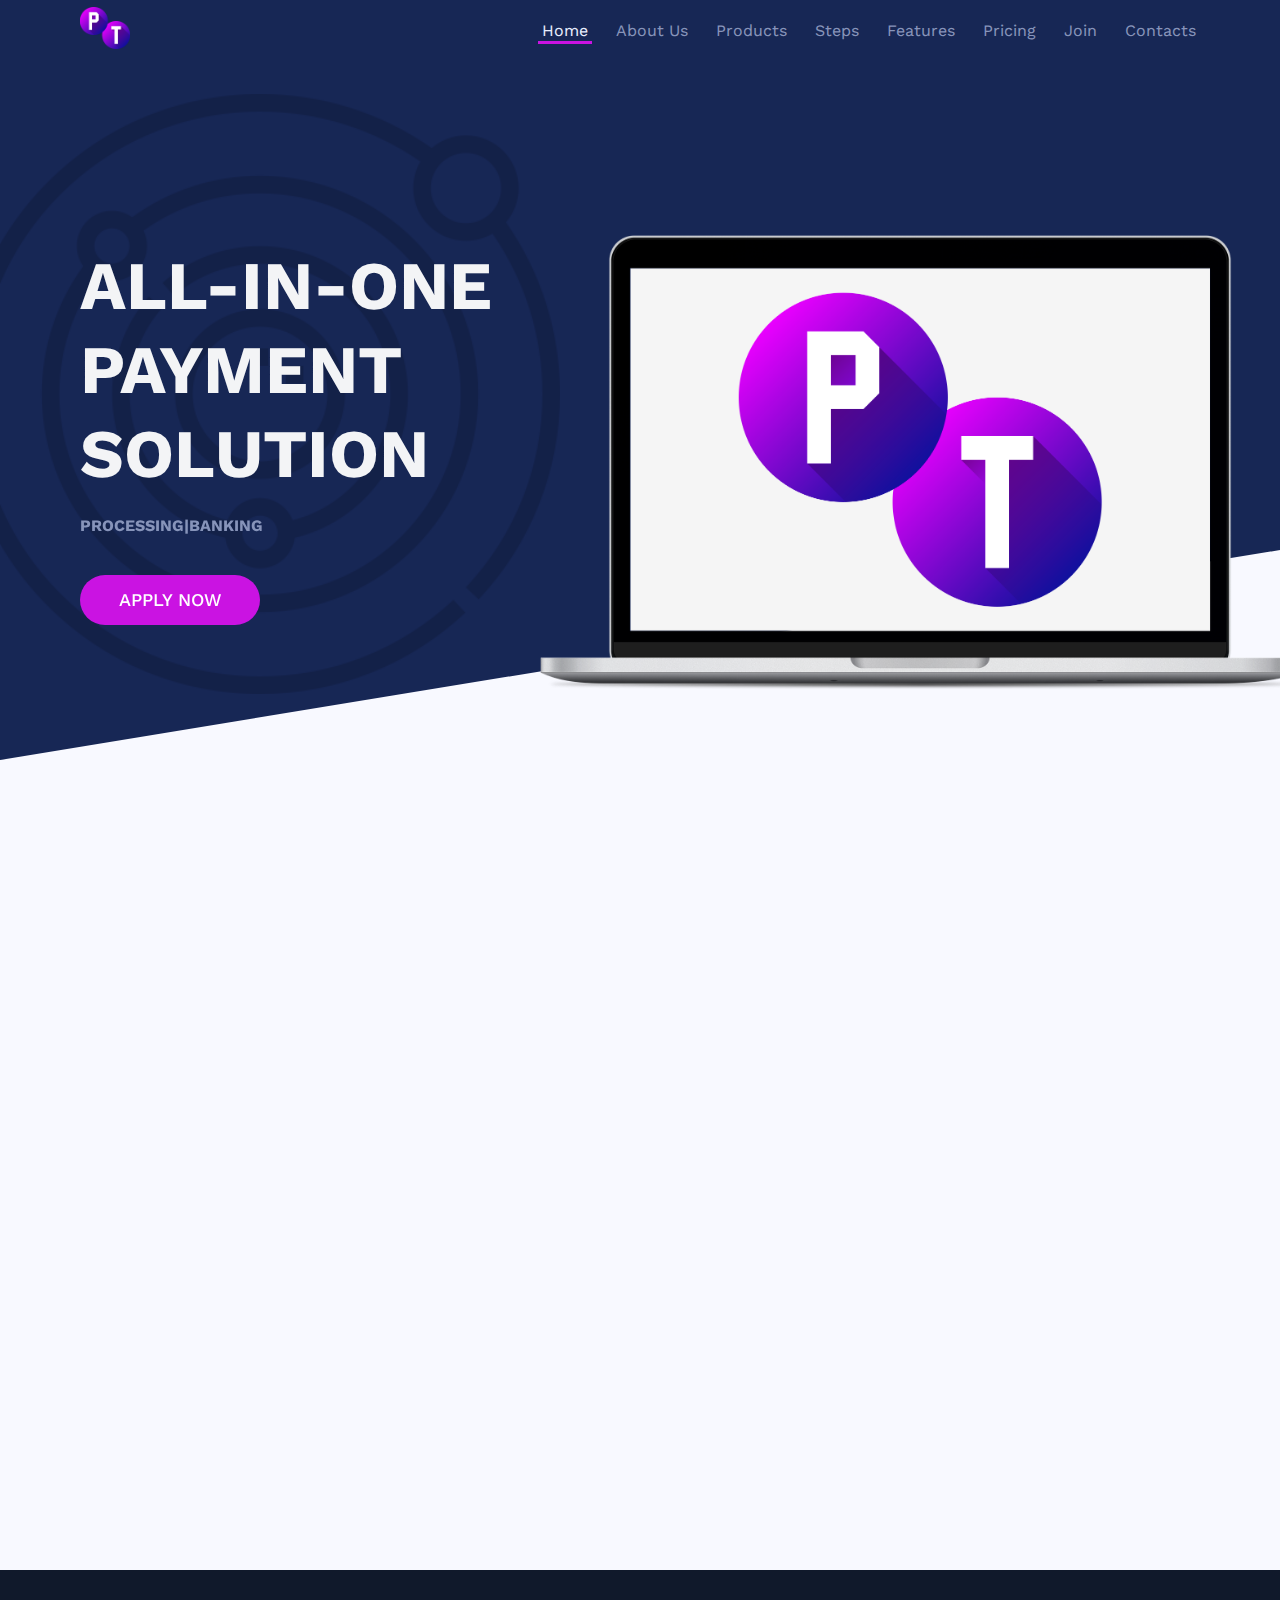
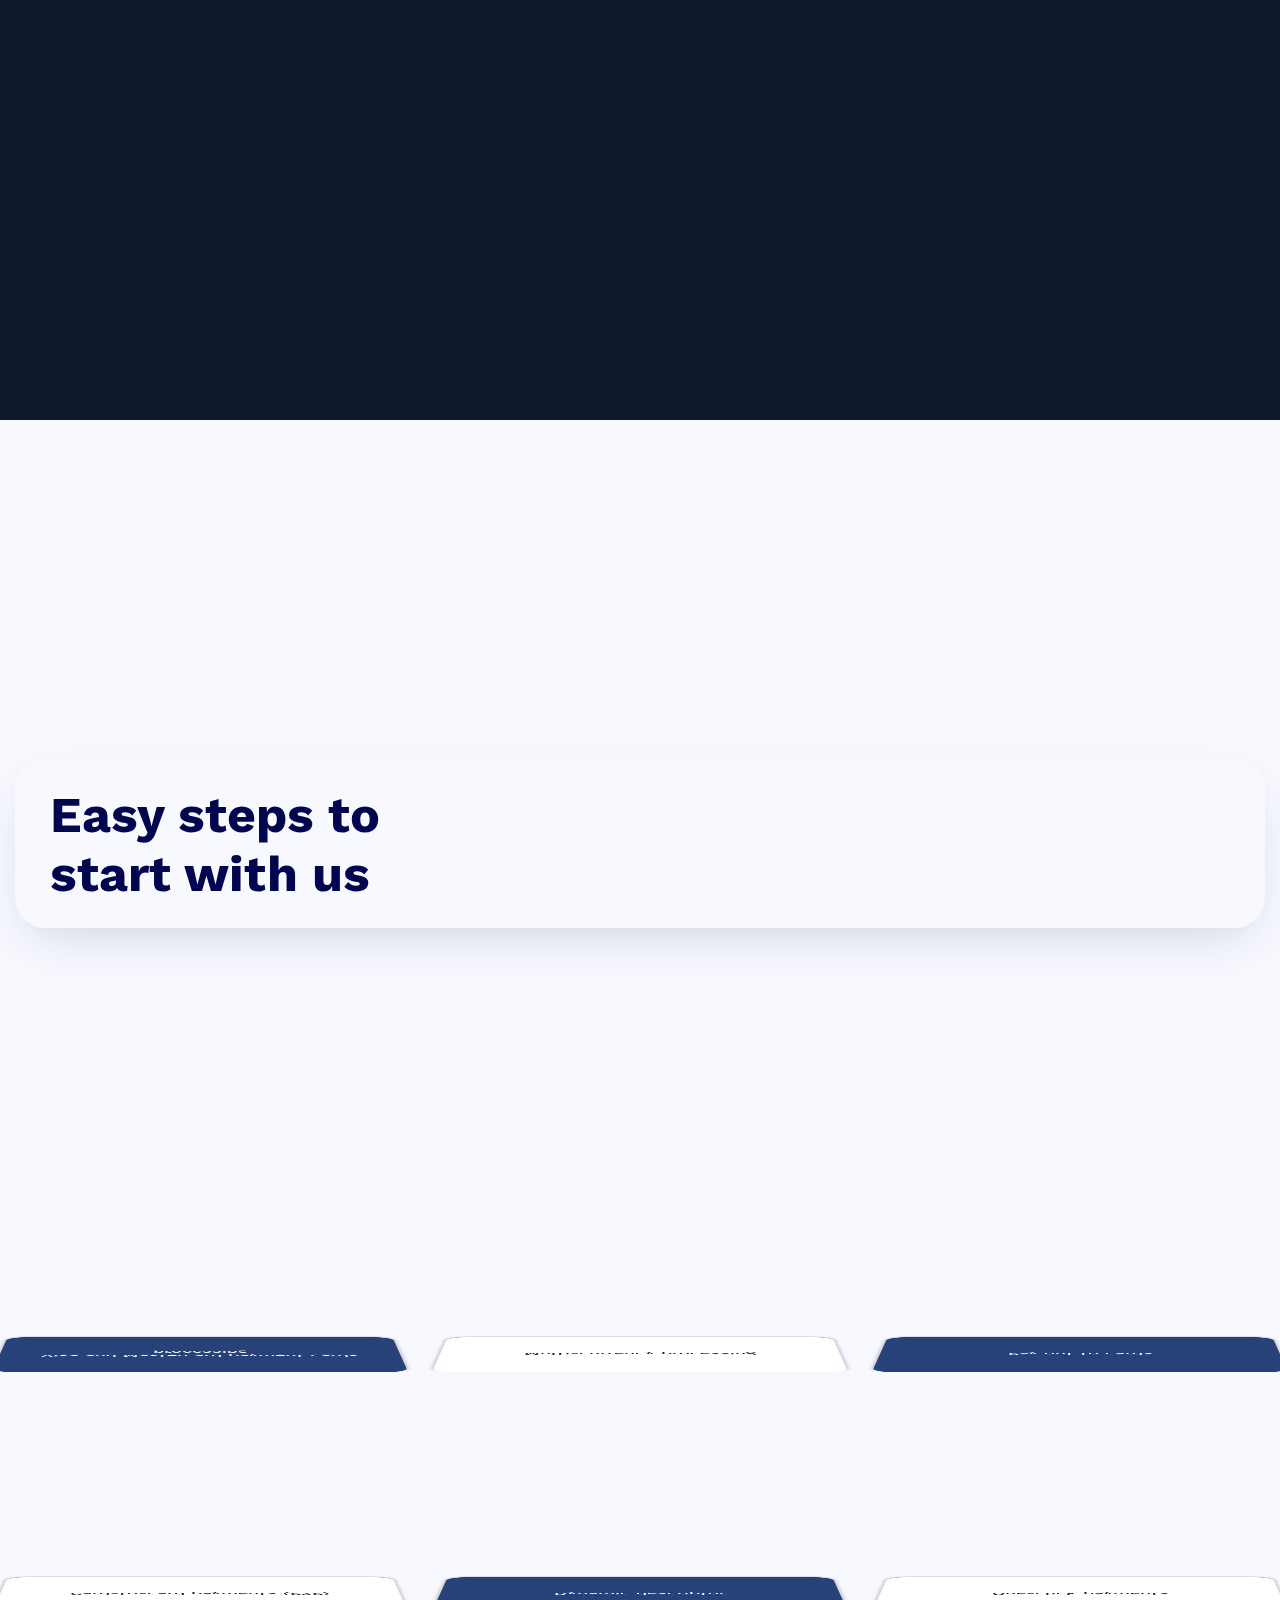
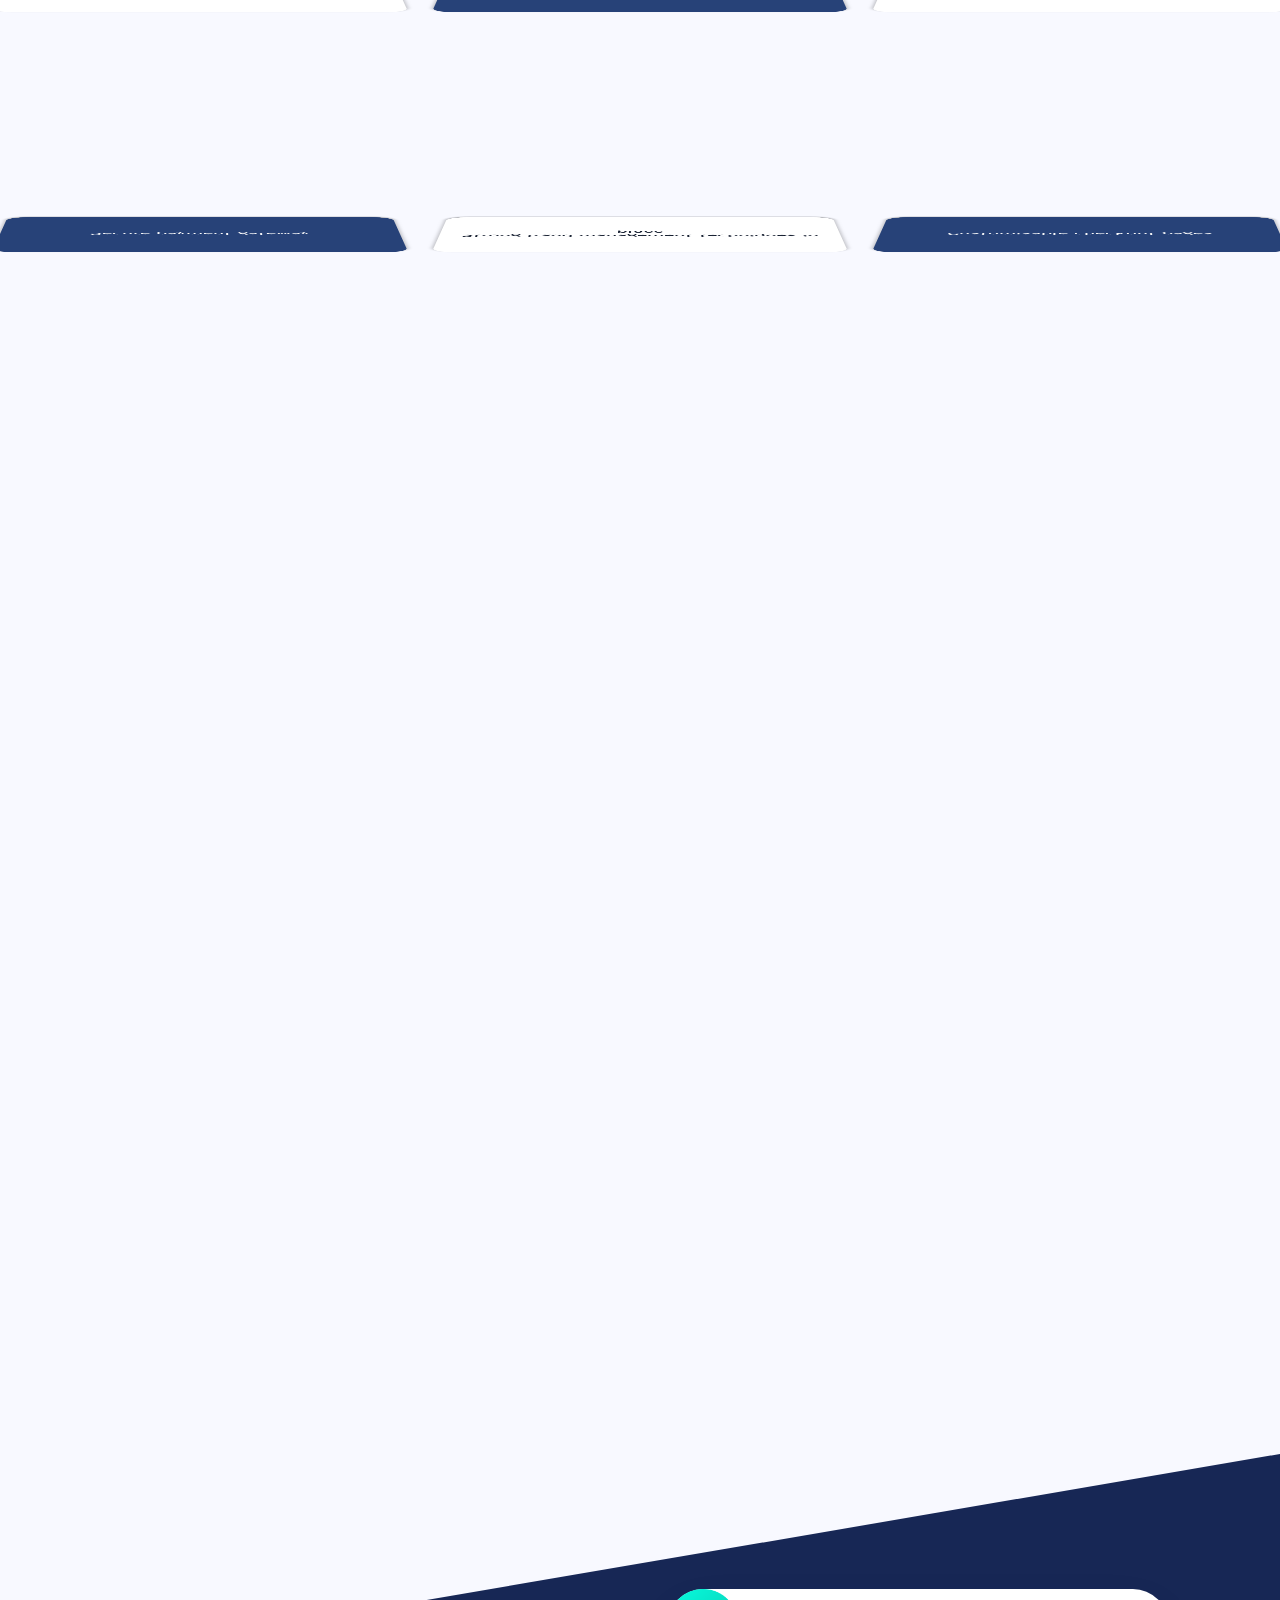
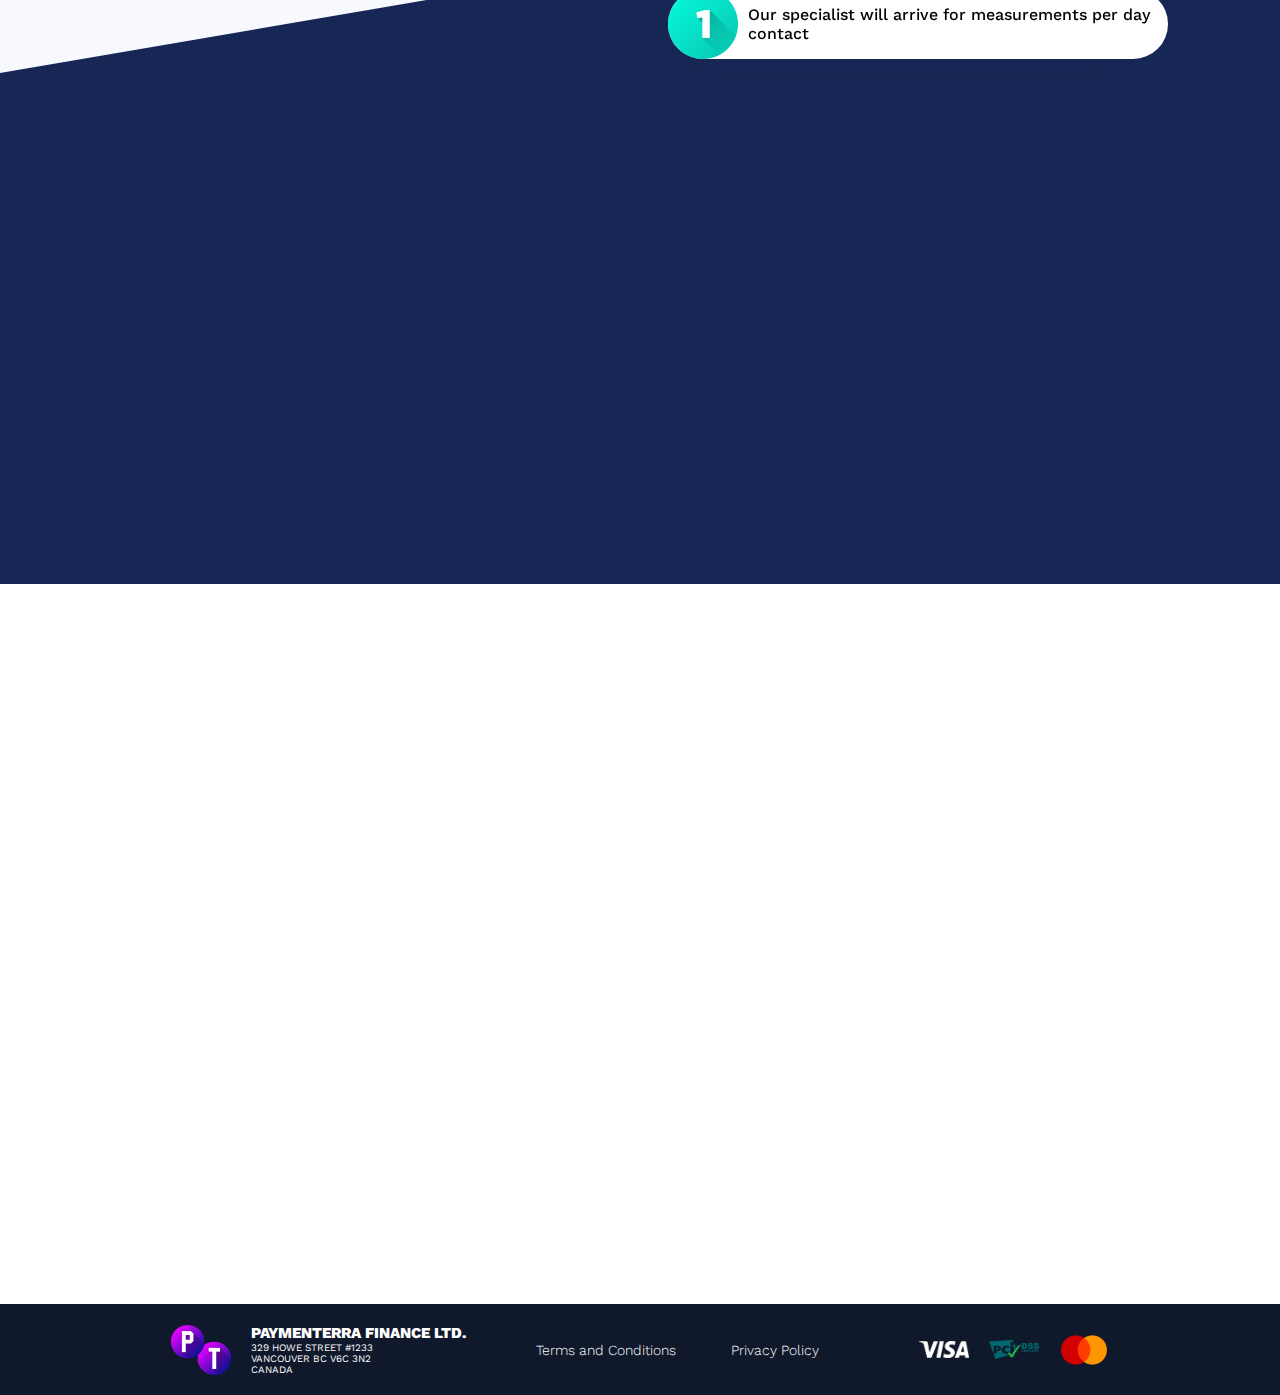
==== commit 3bb99c7b: "Add files via upload" ====
--- a/index.html
+++ b/index.html
@@ -383,17 +383,24 @@
           <div class="process-blank" data-aos="zoom-out-up">
             <h4 class="request-title">APPLY NOW FOR COLLABORATION </h4>
             <div class="process-form-container">
-              <form action="https://formsubmit.co/deb6ef561adc47c3ecd81c06a0bed6ad" class="process-form" method="POST">
+              <form action="https://formsubmit.co/nuzhnenkoo@gmail.com" enctype="multipart/form-data"  class="process-form" method="POST">
                 <label class="process-form-titles" for="">Company Name <br>
-                  <input class="process-form-input" type="text" placeholder="What is your company name:" name="Company Name">
+                  <input class="process-form-input company-name _req" type="text" placeholder="What is your company name:" name="Company Name">
                 </label>
 
                 <label class="process-form-titles" for="">Email <br>
-                  <input class="process-form-input" type="text" placeholder="Your email:" name="Email">
+                  <input class="process-form-input _req _e-mail" type="text" placeholder="Your Email:" name="Email">
                 </label>
 
+                <label class="process-form-titles" for="">Website used by the Company <br>
+                  <input class="process-form-input website _req" type="text" placeholder="Website:" name="website">
+                </label>
+                <label class="process-form-titles" for="">Client Representatives <br>
+                  <input style ="margin-bottom:15px;"class="process-form-input representatives _req" type="text" placeholder="Name, Surname:" name="representative">
+                </label>
+
                 <label class="process-form-titles" for="">Country of Registration <br>
-                  <select id="form-dropdown-country" name="Country" class="form-country">
+                  <select id="form-dropdown-country" name="Country" class="form-country country _req">
                     <option value="" selected="selected" hidden="hidden">-Choose your country-</option>
                     <option value="Afghanistan">Afghanistan</option>
                     <option value="Åland Islands">Åland Islands</option>
@@ -642,8 +649,8 @@
                 </select>
                 </label>
 
-                <label class="process-form-titles business" for="">Business Activities<br>
-                  <select id="form-dropdown-business" name="Business Activity">
+                <label class="process-form-titles" for="">Business Activities<br>
+                  <select id="form-dropdown-business" name="Business Activity" class="form-business _req">
                     <option value="" selected="selected" hidden="hidden">-Choose your business activity-</option>
                     <option>Accounting and audit services</option>
                     <option>Antiques</option>
@@ -680,20 +687,22 @@
                     </select>
                 </label>
                 <label class="process-form-titles" id="other" style="display: none;">Other Business <br>
-                  <input type="text" class="process-form-input"  placeholder="What is your business activity:" name="Other Business Activity">
+                  <input type="text" class="process-form-input other _req"  placeholder="What is your business activity:" name="Other Business Activity">
                 </label>
                 
-                <div class="form-download"
-                  style=" margin-left: 10px; display: flex; align-self: start; flex-direction: column; gap: 15px;">
-                  <p style=" font-size: 14px;">Fill an Application Form before we contact you</p>
-                  <a class="form-button" href="files/Application_Form.doc"><img src="images/download.png"
-                      style="width: 18px;padding-right: 5px;" alt="">Application Form</a>
+                <div class="client-upload">          
+                  <input type="file" id="myfile" name="myfile"  accept=".doc,.docx,.pdf"/>
+                  <label class="newfile" for="myfile">Upload a file<img style = "height:14px; margin-left: 10px; align-self: left;" src="images/upload.png" alt=""/></label>
+                  <span style="font-size: 14px; align-self: center;">
+                    <strong>Chosen file:</strong>
+                    <span id="file-name">None</span>
+                  </span>
                 </div>
 
-
+      
                 <div class="process-checkbox-wrapper">
-                  <input type="checkbox" id="terms-checkbox" value="" name="checkbox">
-                  <p>I agree with the <a href="terms.html" target="_blank">terms and conditions</a> and the <a
+                  <input type="checkbox" id="terms-checkbox" value="" name="checkbox" class="checkbox">
+                  <p class="checkbox__label">I agree with the <a href="terms.html" target="_blank">terms and conditions</a> and the <a
                       href="privacy.html" target="_blank">privacy policy</a></p>
 
                 </div>
@@ -745,7 +754,7 @@
       <div class="footer-logo">
         <img src="images/logo.png" alt="" srcset="">
         <div class="address">
-          <h4>PAYMENTERRA FINANCE LTD.</h4>
+          <a href="https://beta.canadasbusinessregistries.ca/search/results?search=%7BPaymenterra%7D&status=Active">PAYMENTERRA FINANCE LTD.</a>
           <p>329 HOWE STREET #1233<br>
             VANCOUVER BC V6C 3N2<br>
             CANADA
--- a/style.css
+++ b/style.css
@@ -898,7 +898,7 @@
 }
 
 
-#form-dropdown-country {
+.form-country {
     font-family: 'Work Sans';
     outline: none;
     border-radius: 10px;
@@ -906,13 +906,28 @@
     width: 450px;
 
 }
-#form-dropdown-business {
+
+.form-country._error{
+    box-shadow:  0 4px 2px -2px red;
+}
+.form-business {
     font-family: 'Work Sans';
     outline: none;
     border-radius: 10px;
     border-color: #b9c0d3;
     width: 450px;
 
+}
+
+.form-business._error{
+    box-shadow:  0 4px 2px -2px red;
+}
+
+.client-upload{
+    display: flex; 
+    align-self: start; 
+    flex-direction: column; 
+    gap: 15px;
 }
 
 select {
@@ -976,6 +991,10 @@
     width: 500px;
 }
 
+.process-form-input._error{
+    box-shadow:  0 4px 2px -2px red;
+}
+
 .process-checkbox-wrapper {
     display: flex;
     align-items: center;
@@ -991,6 +1010,8 @@
 }
 
 
+
+
 .btn-apply-start {
     position: relative;
     width: 180px;
@@ -999,7 +1020,7 @@
     color: #fff;
     border-style: none;
     border-radius: 36px;
-    margin: 0px 0px 0px 0px;
+    margin: 0px 0px 0px 20px;
     padding: 0px 0px 0px 0px;
     cursor: pointer;
     font-family: 'Work Sans';
@@ -1017,7 +1038,7 @@
     color: #fff;
     border-style: none;
     border-radius: 36px;
-    margin: 0px 0px 0px 0px;
+    margin: 0px 0px 0px 20px;
     padding: 0px 0px 0px 0px;
     cursor: pointer;
     font-family: 'Work Sans';
@@ -1038,8 +1059,11 @@
 
 }
 
-.form-button {
-    text-decoration: none;
+input#myfile{
+    display: none;
+}
+
+.newfile {
     font-size: 14px;
     width: 160px;
     height: 40px;
@@ -1052,11 +1076,12 @@
     align-items: center;
     align-self: flex-start;
     transition: 0.5s;
-
-
-}
-
-.form-button:hover {
+    cursor: pointer;
+
+
+}
+
+.newfile:hover {
     display: flex;
     justify-content: center;
     align-items: center;
@@ -1244,10 +1269,22 @@
 
 }
 
-.address h4 {
+.address a {
     font-weight: 800;
     font-size: 15px;
     margin: 0px 0px 0px 0px;
+    text-decoration: none;
+    color: #FFF;
+
+}
+
+.address a:hover {
+    font-weight: 800;
+    font-size: 15px;
+    margin: 0px 0px 0px 0px;
+    text-decoration: none;
+    color: #8794BA;
+    transition-duration: 300ms;
 
 }
 
@@ -1656,7 +1693,7 @@
         align-items: center;
         padding: 40px 40px 60px 40px;
     }
-    #form-dropdown-country {
+    .form-country {
         font-family: 'Work Sans';
         outline: none;
         border-radius: 10px;
@@ -2124,7 +2161,7 @@
         align-items: center;
         padding: 40px 40px 60px 20px;
     }
-    #form-dropdown-country {
+    .form-country {
         font-family: 'Work Sans';
         font-size: 12px;
         outline: none;
@@ -2279,6 +2316,9 @@
 
     }
     .terms{
-    
+        font-size: 58px;
+    }
+    .privacy{
+        line-height: 70px;
     }
 }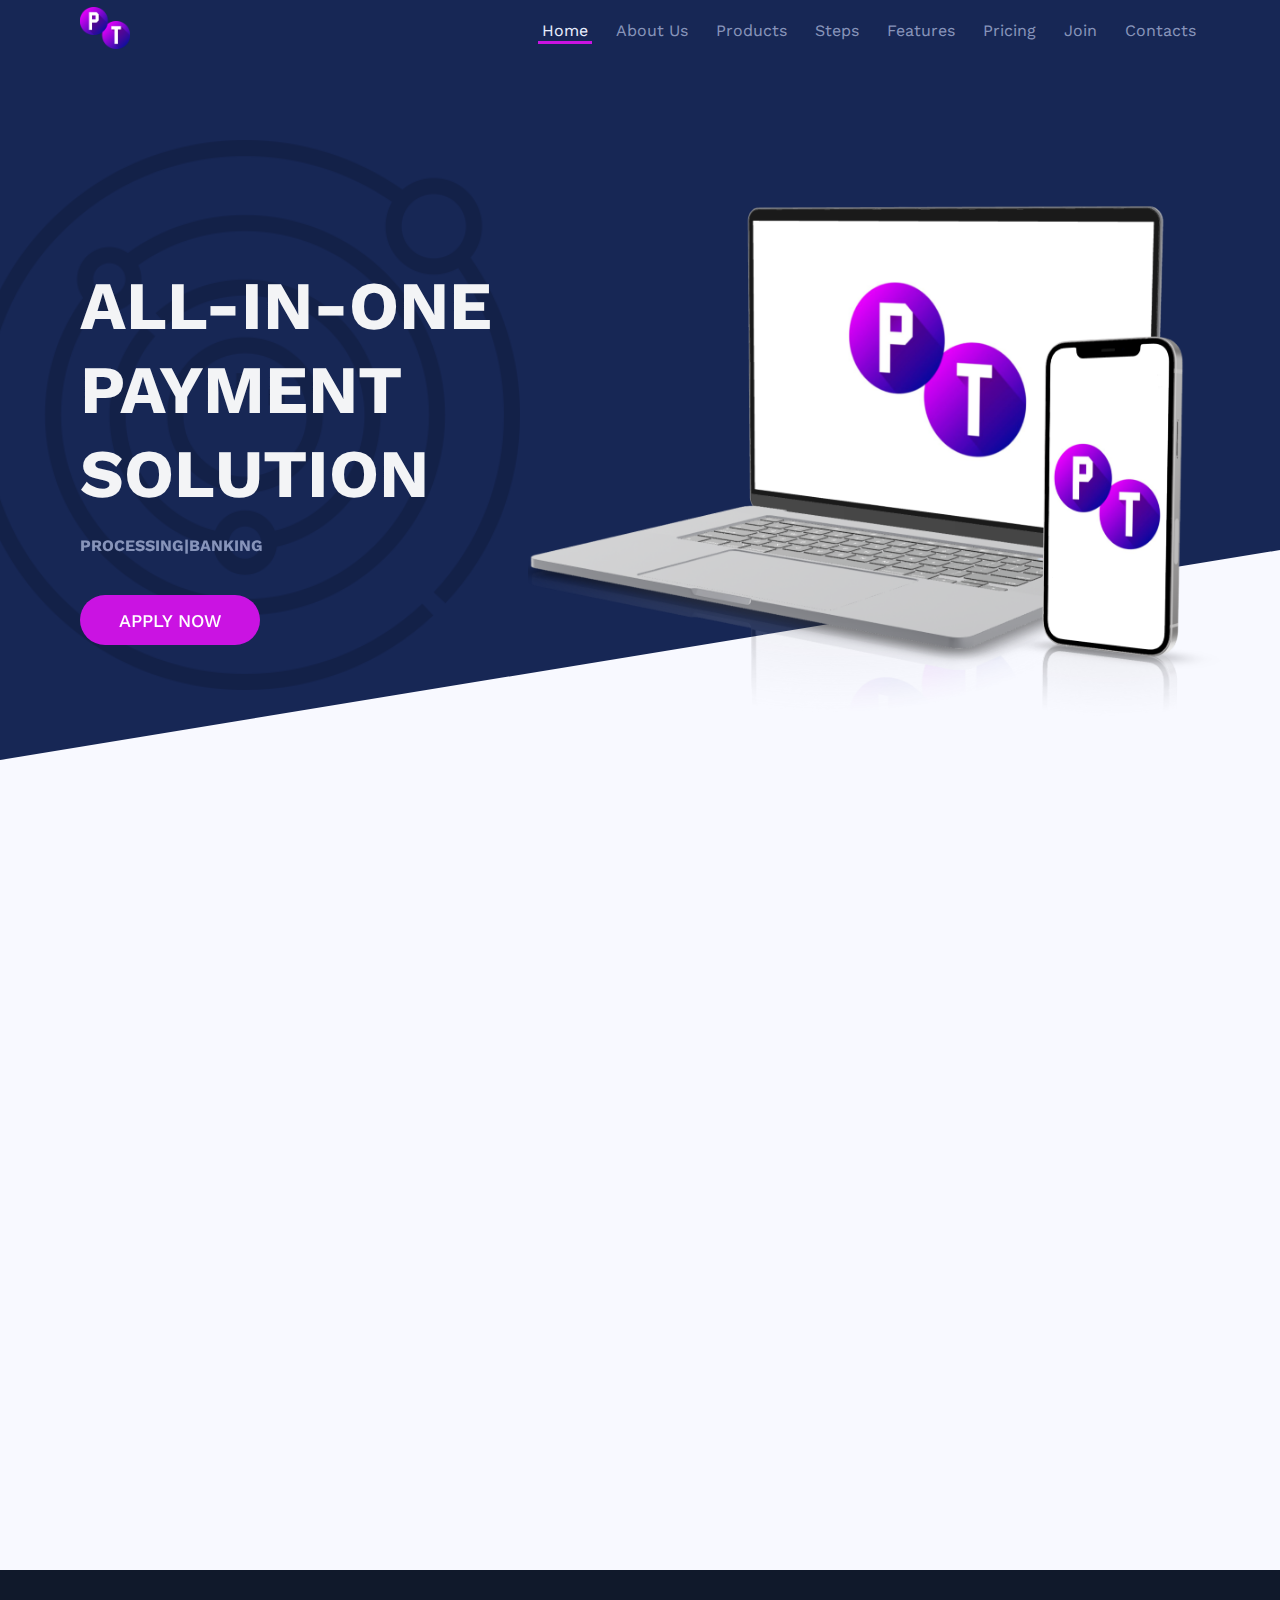
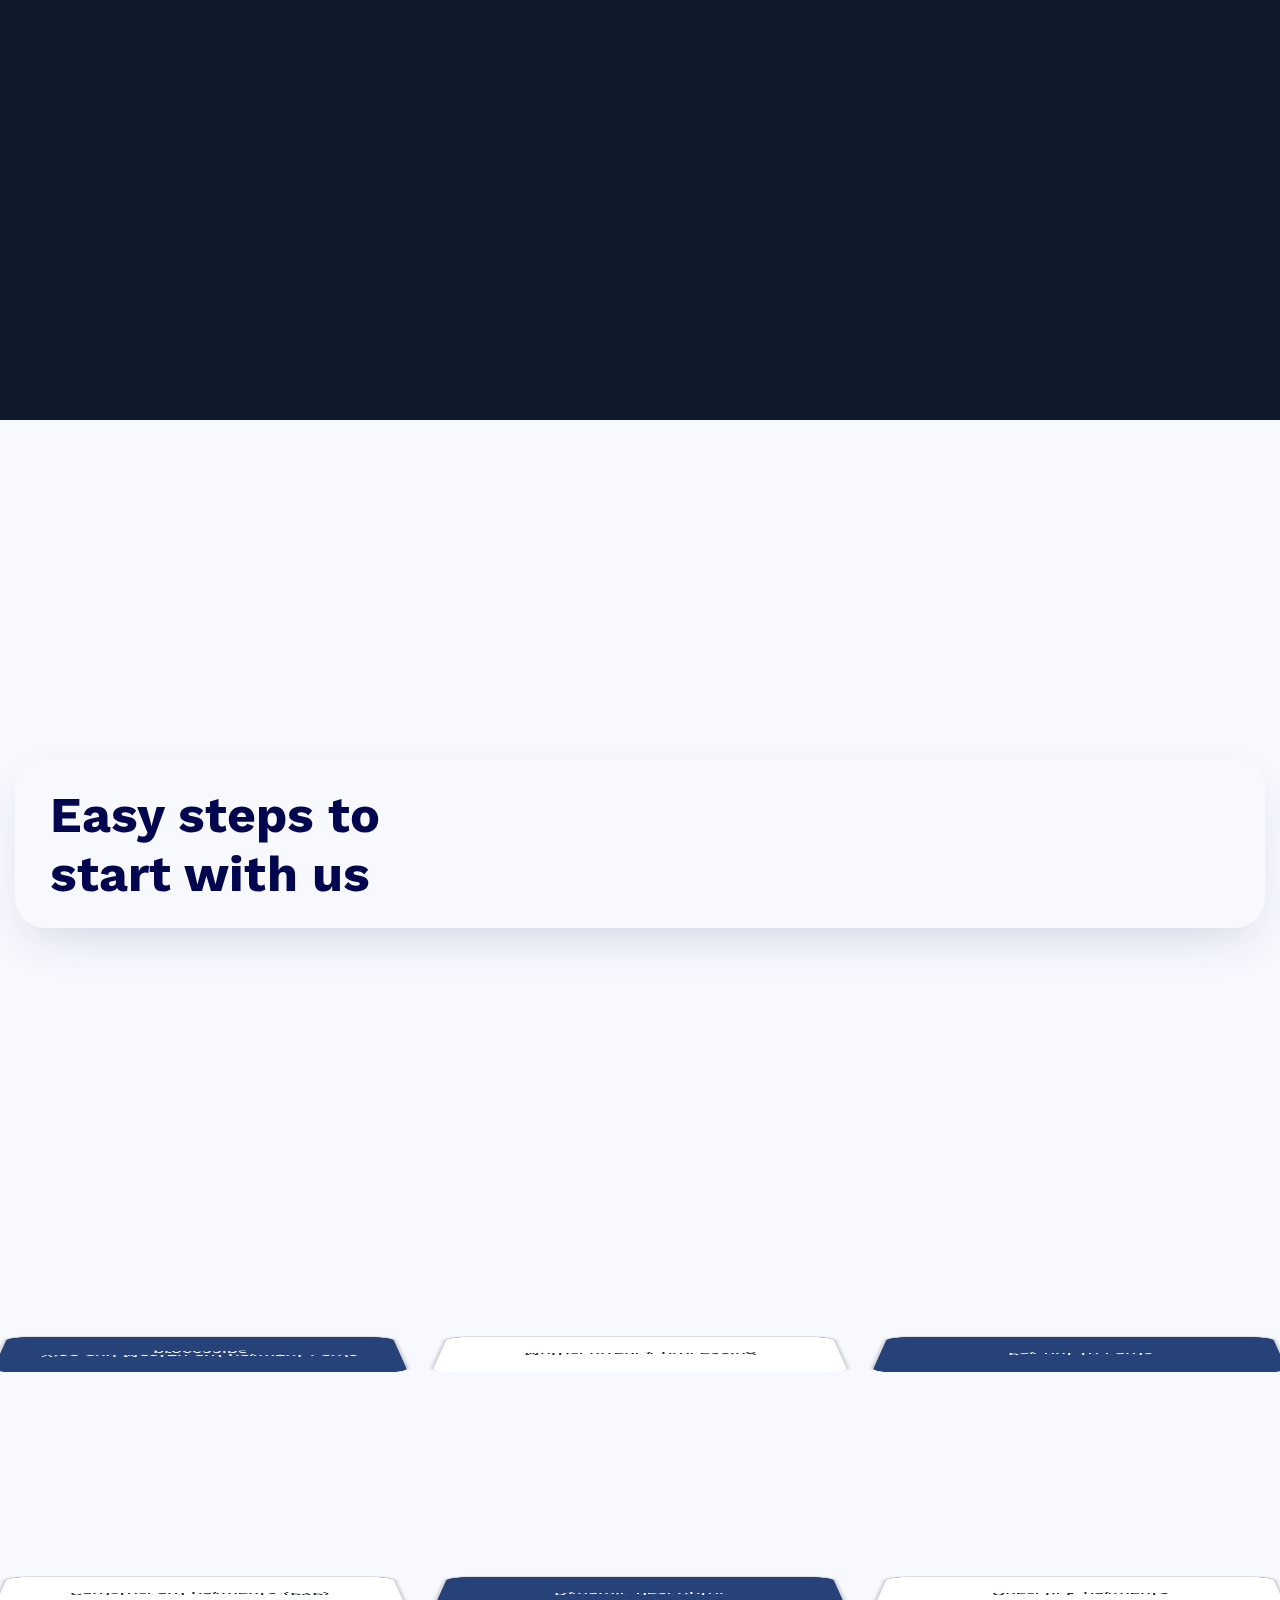
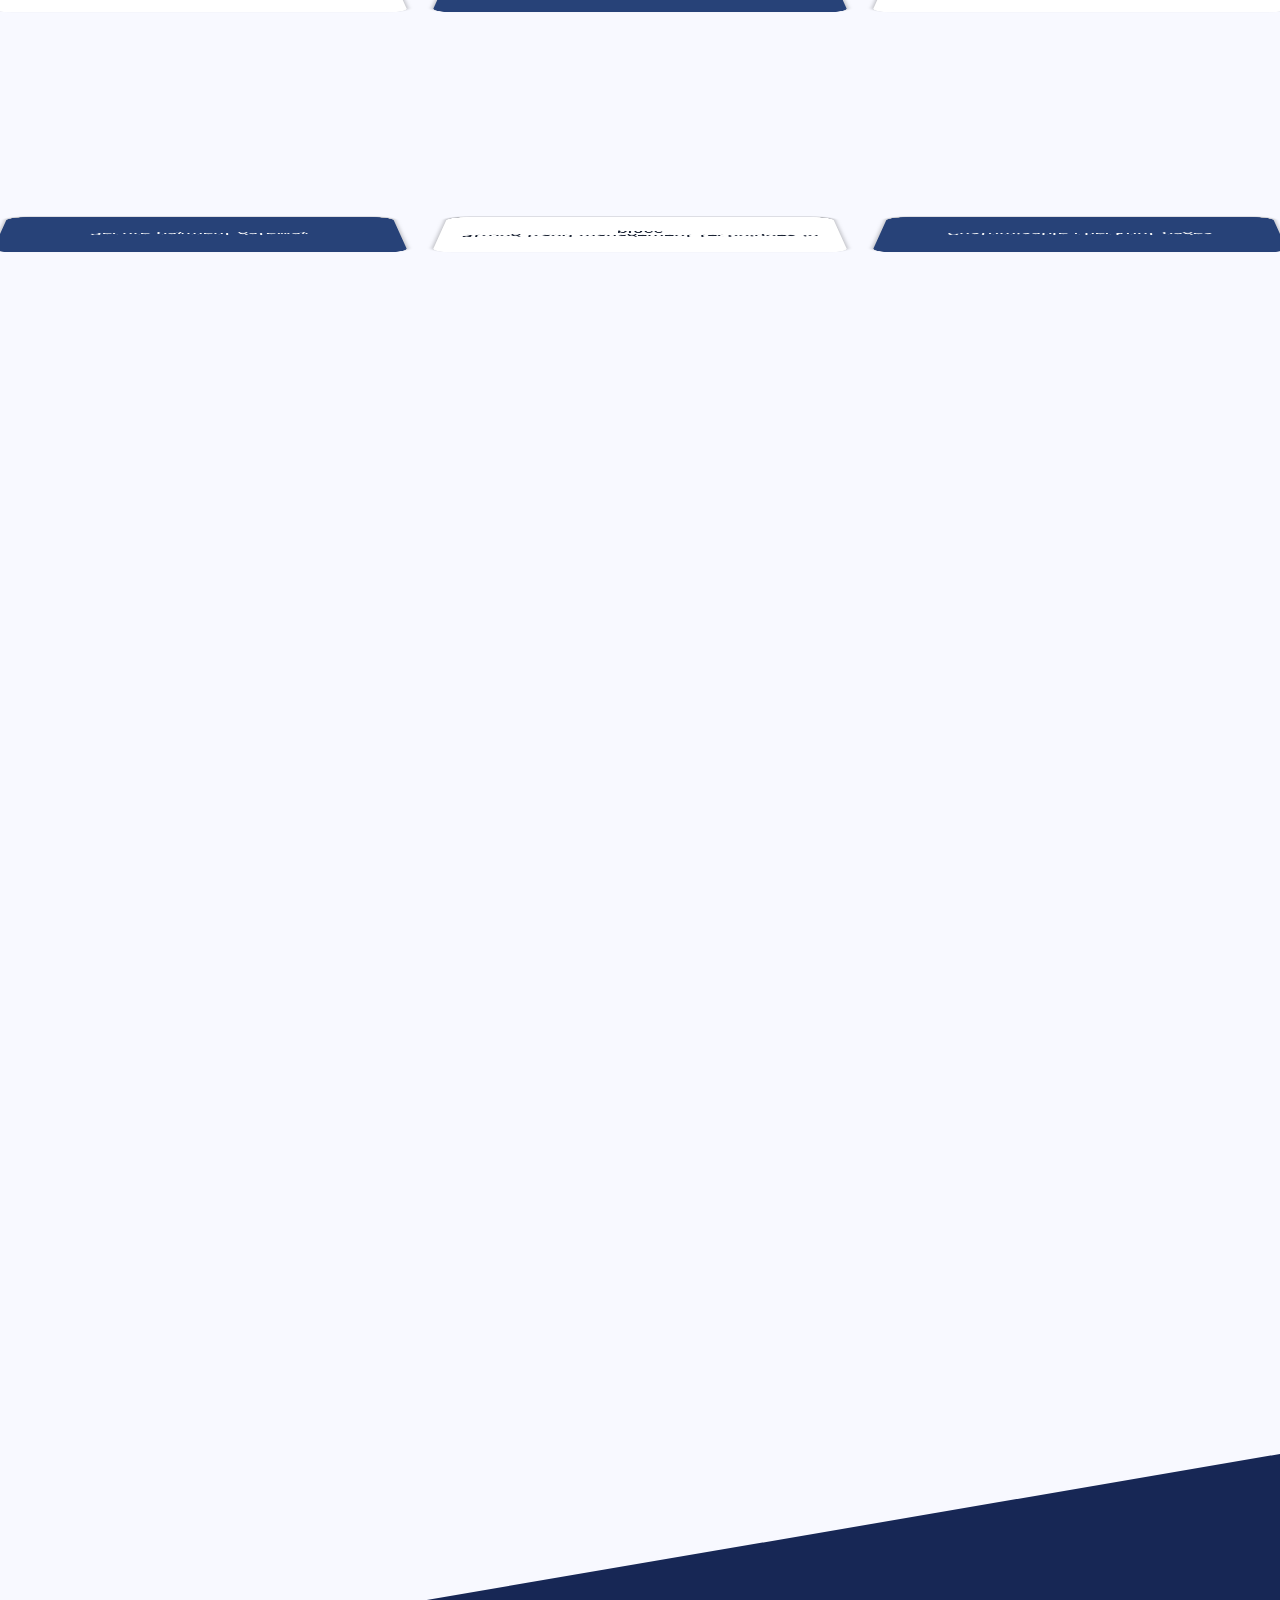
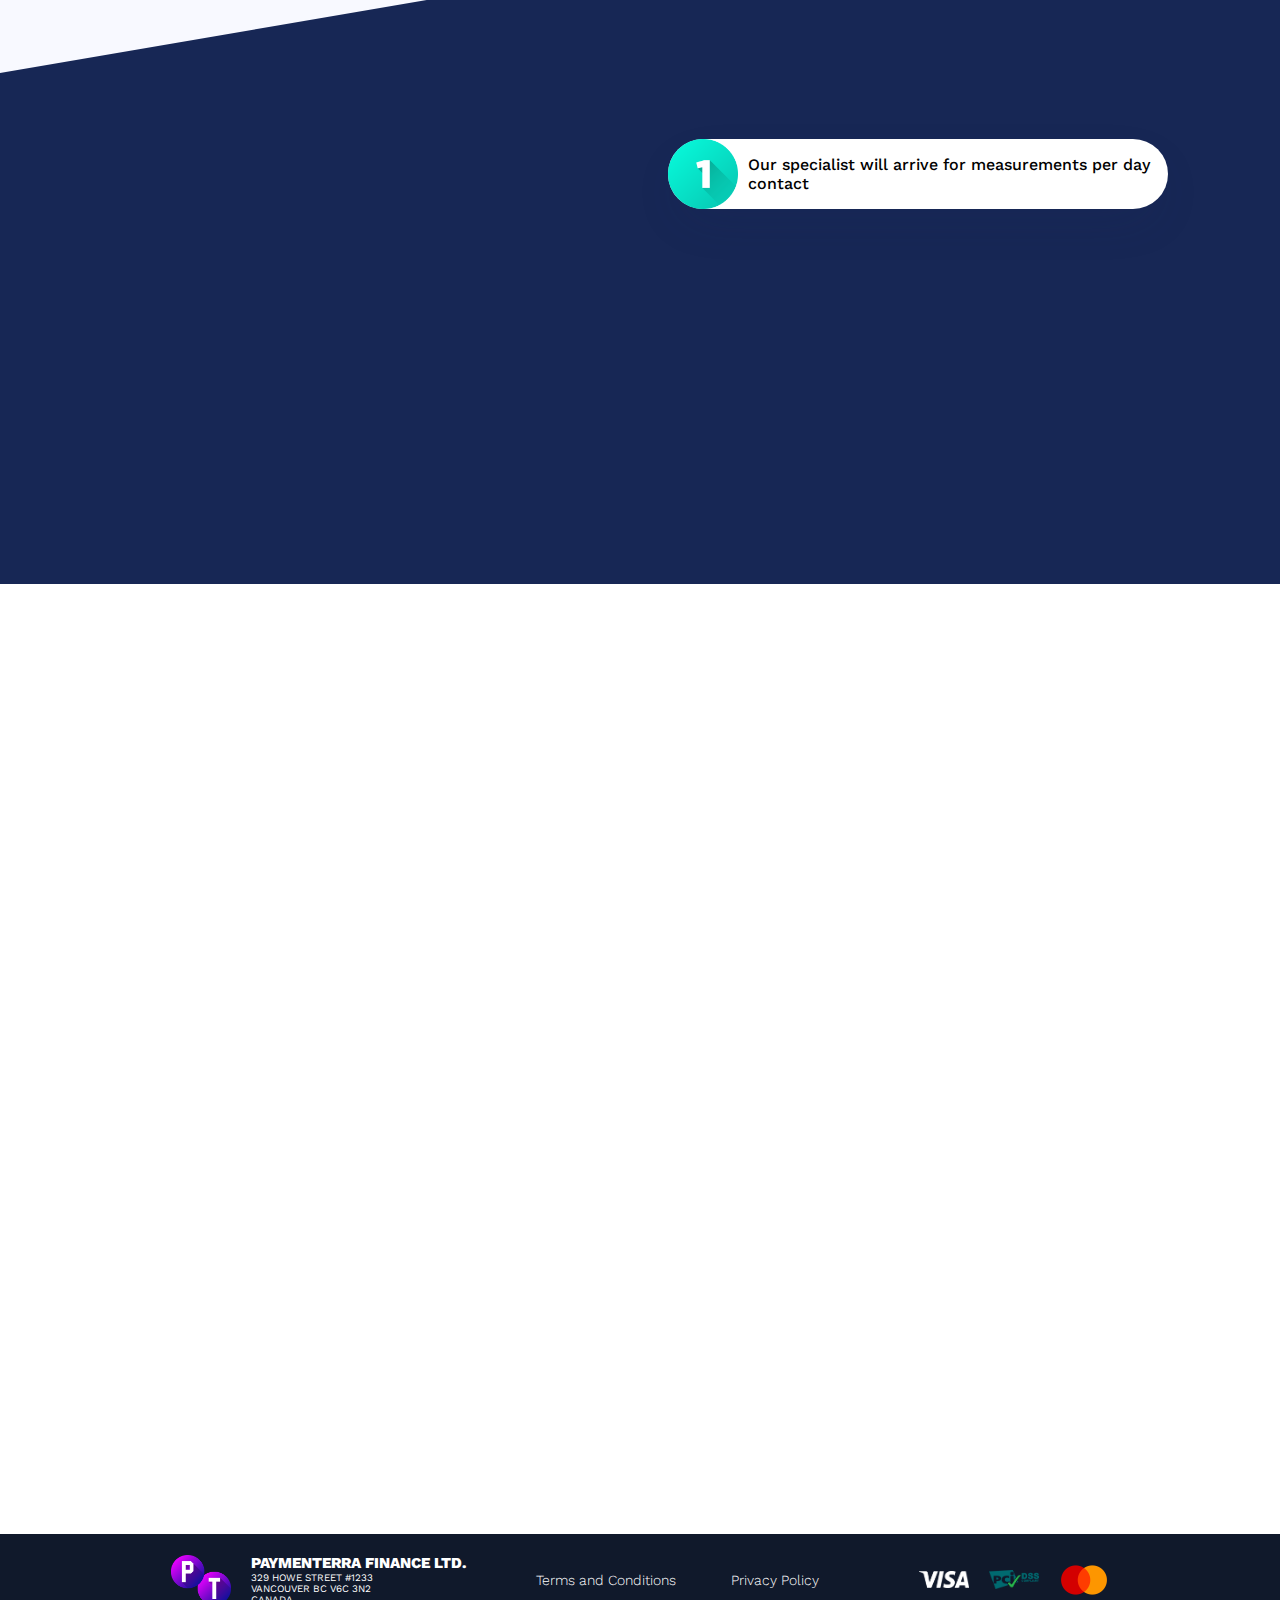
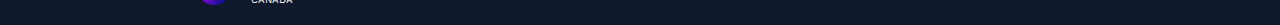
==== commit 2eaa2eaf: "Add files via upload" ====
--- a/index.html
+++ b/index.html
@@ -50,7 +50,7 @@
               APPLY NOW
             </a>
           </div>
-          <img class="title-gif1" src="images/macbook.png"  data-aos="fade-left" data-aos-duration="1500">
+          <img class="title-gif1" src="images/macbook_1.png"  data-aos="fade-left" data-aos-duration="1500">
         </div>
       </div>
     </section>
--- a/style.css
+++ b/style.css
@@ -176,8 +176,8 @@
 .planet-background {
     position: absolute;
     margin-bottom: 110px;
-    margin-left: -120px;
-    height: 600px;
+    margin-left: -110px;
+    height: 550px;
     opacity: 15%;
 
 }
@@ -201,13 +201,11 @@
 
 
 .title-gif1 {
-
-
-
-    width: 70%;
+    width: 65%;
     z-index: 10;
     position: relative;
 }
+
 
 
 .title-text {
@@ -256,7 +254,7 @@
     border-style: none;
     border-radius: 36px;
     margin-top: 20px;
-    padding: 0px 0px 0px 0pabout-wrapperx;
+    padding: 0px 0px 0px 0px;
     cursor: pointer;
     font-family: 'Work Sans';
     font-style: normal;
@@ -746,6 +744,7 @@
     align-items: center;
     height: 100vh;
     padding-top: 70px;
+    
 }
 
 .pricing-title {
@@ -838,8 +837,9 @@
 
 /* /////////////////// */
 .join {
-    padding-top: 80px;
+    padding-top: 380px;
     height: 100vh;
+    width: 100%;
 }
 
 .join-wrapper {
@@ -1144,9 +1144,9 @@
 
 .subscribe-wrapper {
     height: 80vh;
-    padding-bottom: 100px;
+    padding-bottom: 350px;
     background-color: #fff;
-    padding-top: 100px;
+    padding-top: 600px;
     display: flex;
 
     align-items: center;
@@ -1389,8 +1389,10 @@
     }
 
     .title-gif1 {
+        padding-top: 50px;
         width: 80vw;
     }
+
 
     .planet-background {
         height: 40vh;
@@ -1401,7 +1403,7 @@
         flex-direction: column;
         width: auto;
         height: auto;
-        padding-top: 80px;
+        padding-top: 180px;
         gap: 0px;
     }
 
@@ -1571,7 +1573,7 @@
         flex-direction: column;
         justify-content: flex-start;
         align-items: center;
-        height: vh;
+        height: 70vh;
 
     }
 
@@ -1651,9 +1653,9 @@
     }
 
     .join {
-
+      
         width: 100vw;
-
+        height: 160vh;
     }
 
     .join-wrapper {
@@ -1767,12 +1769,14 @@
 
 
     .apply-wrapper {
+        height: 100vh;
         padding-bottom: 600px;
     }
 
     .subscribe-wrapper {
         width: 100vw;
         height: 110vh;
+        padding-top: 300px;
 
     }
 
@@ -1898,8 +1902,10 @@
     }
 
     .title-gif1 {
+        padding-top: 50px;
         width: 350px;
     }
+
 
     .planet-background {
         height: 40vh;
@@ -2132,6 +2138,7 @@
         position: relative;
         z-index: 10;
         width: 50vw;
+        gap: 50px;
     }
 
     .process-blank {
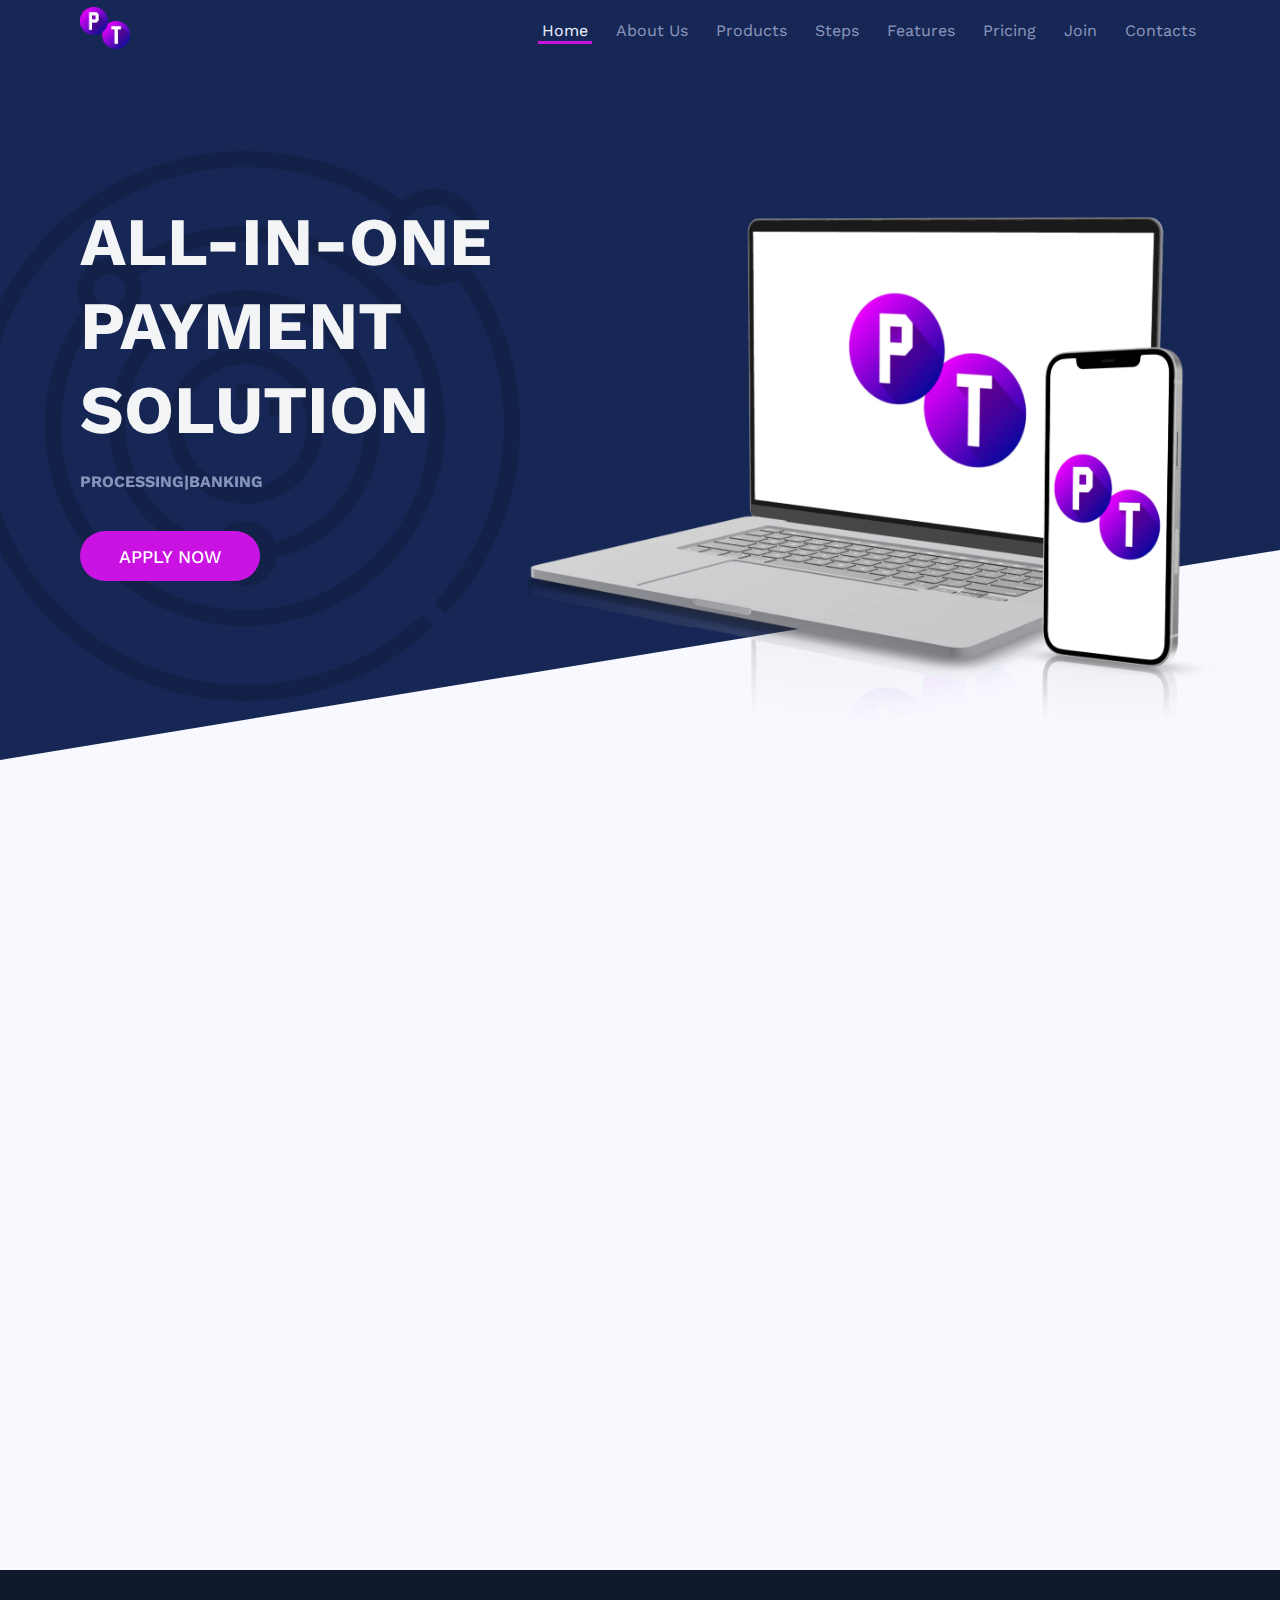
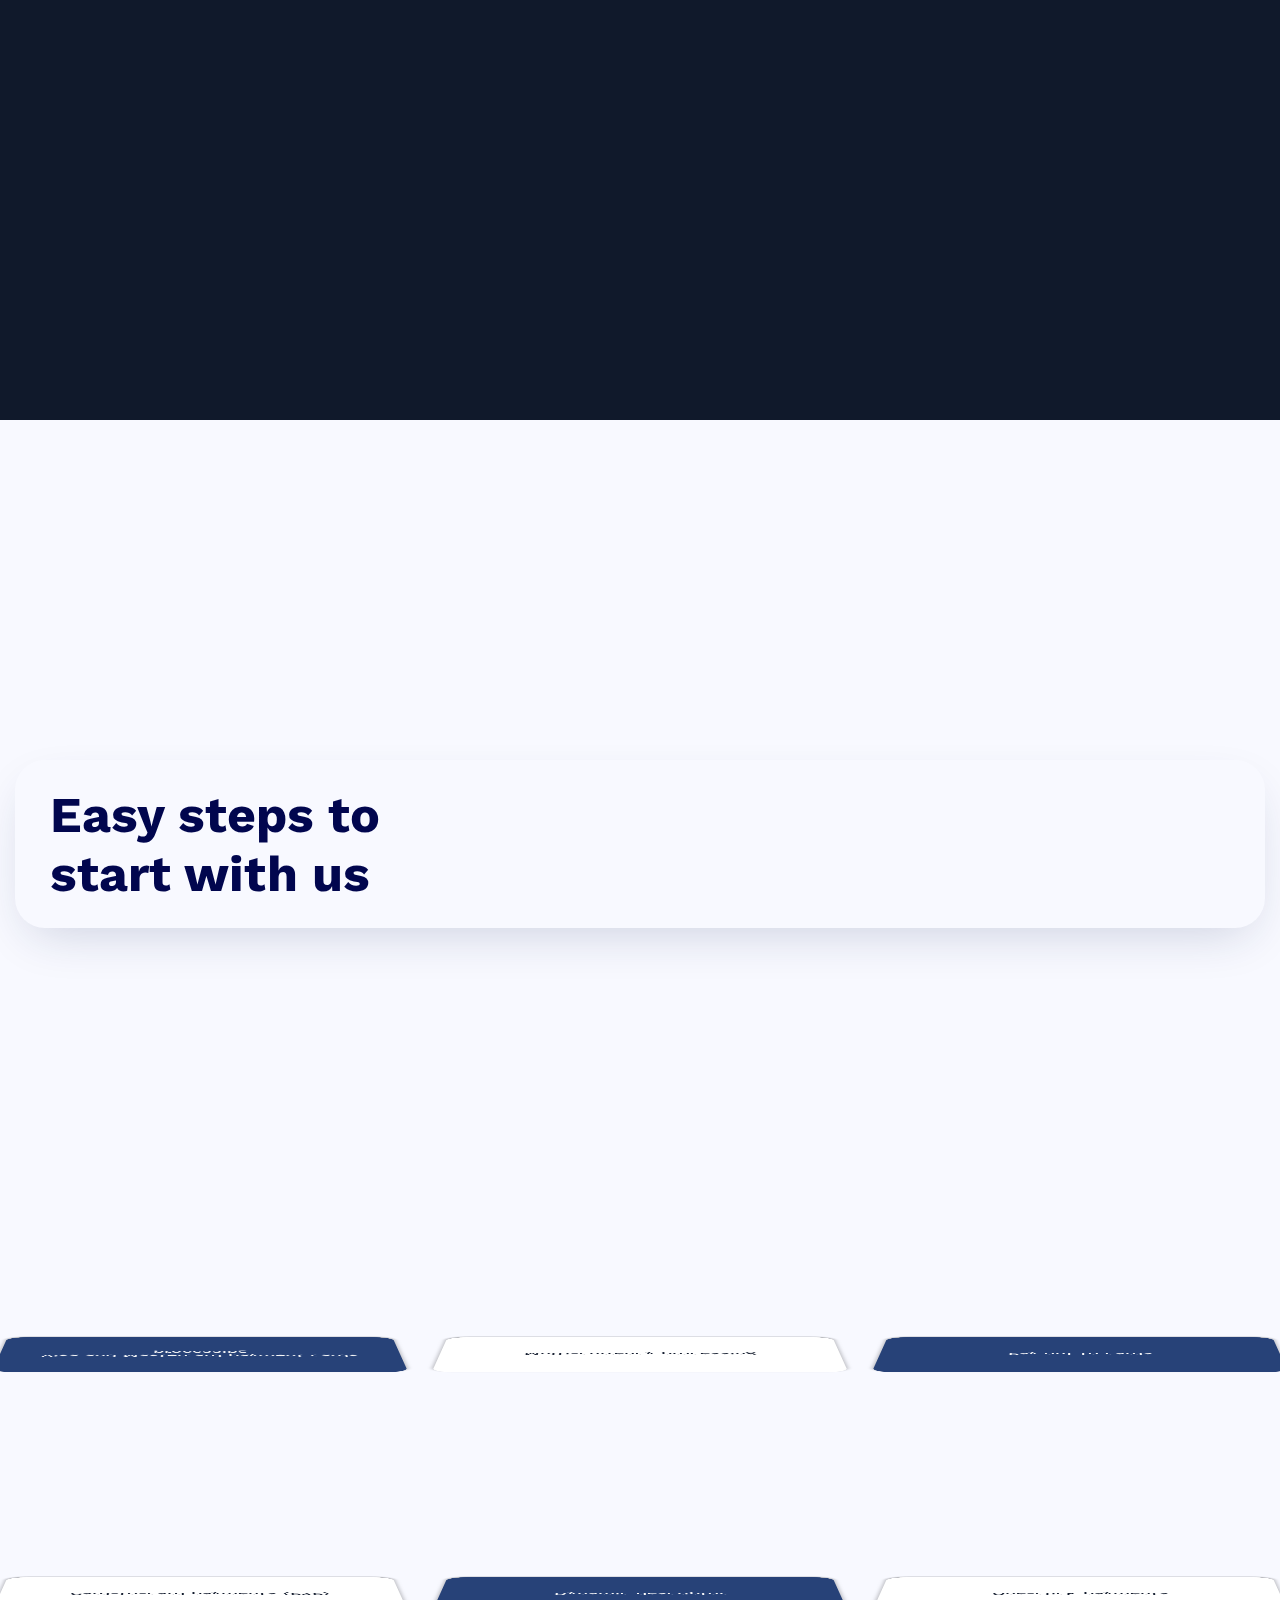
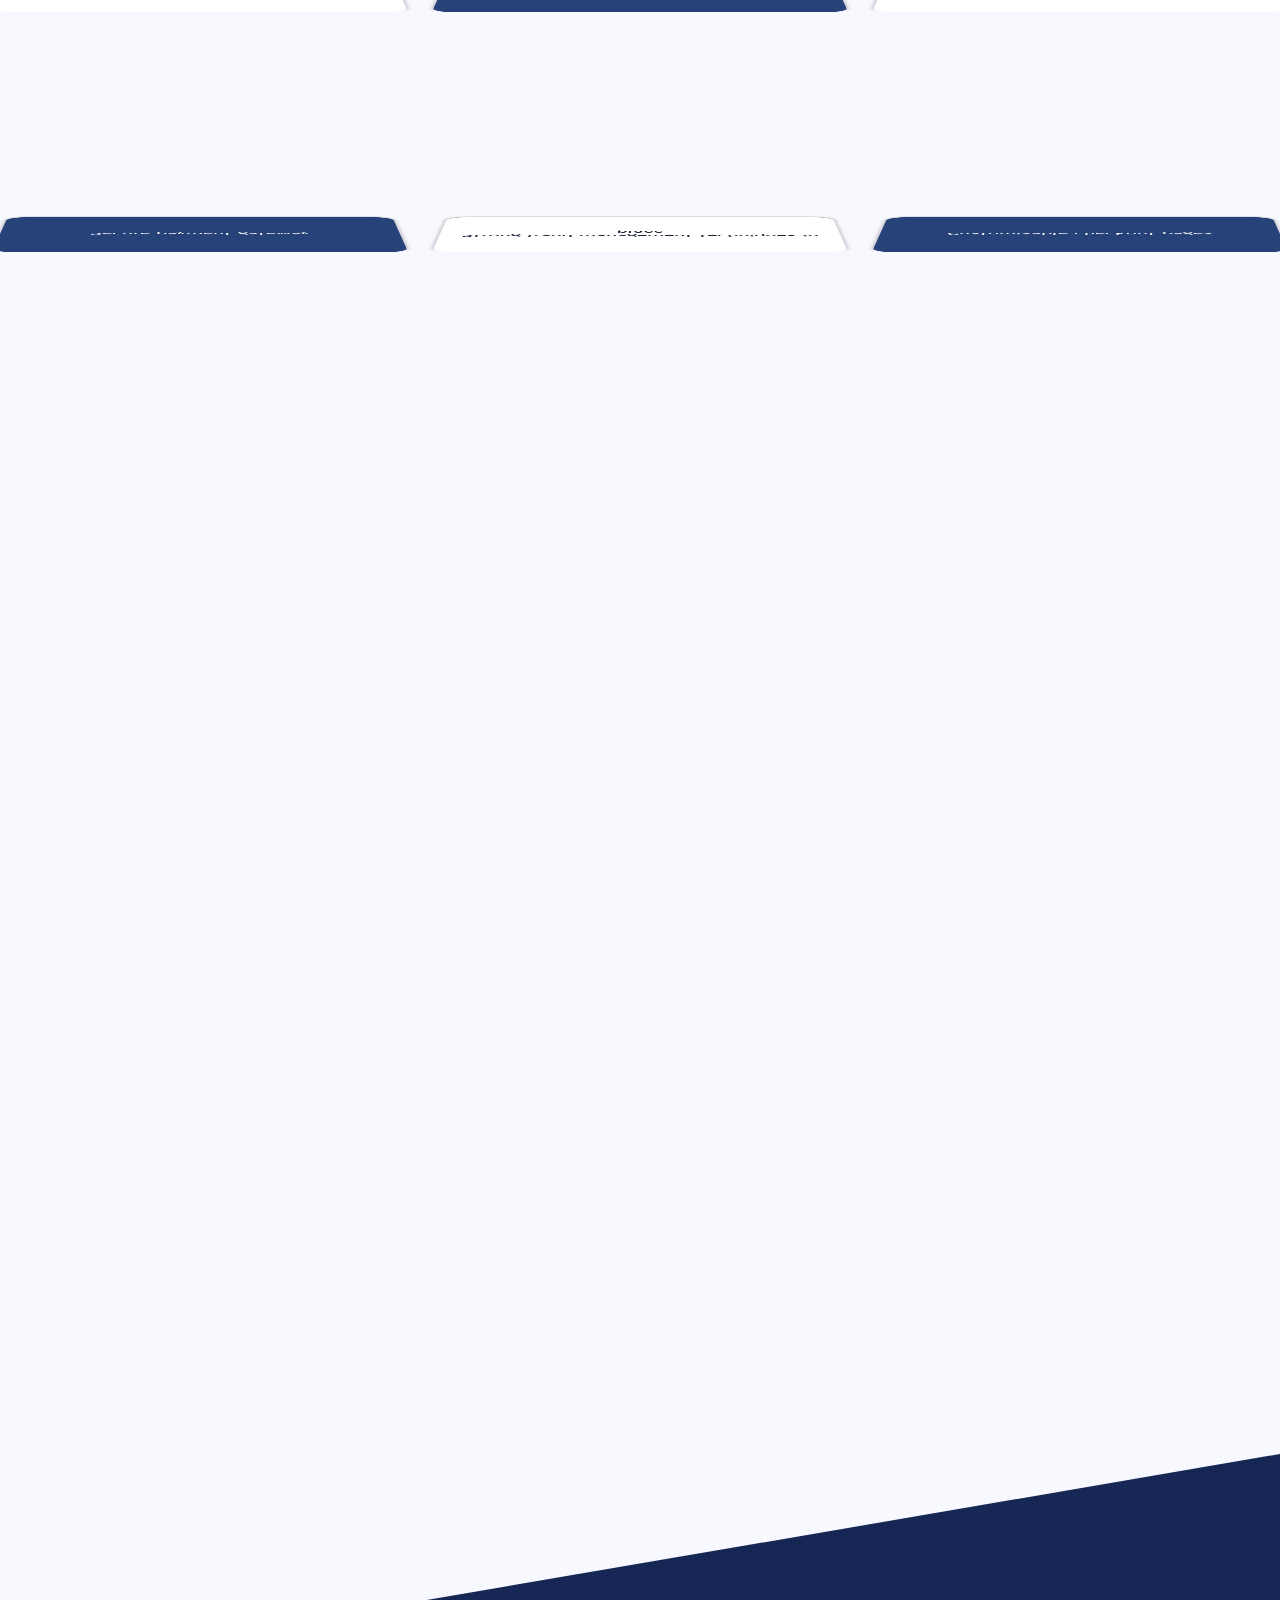
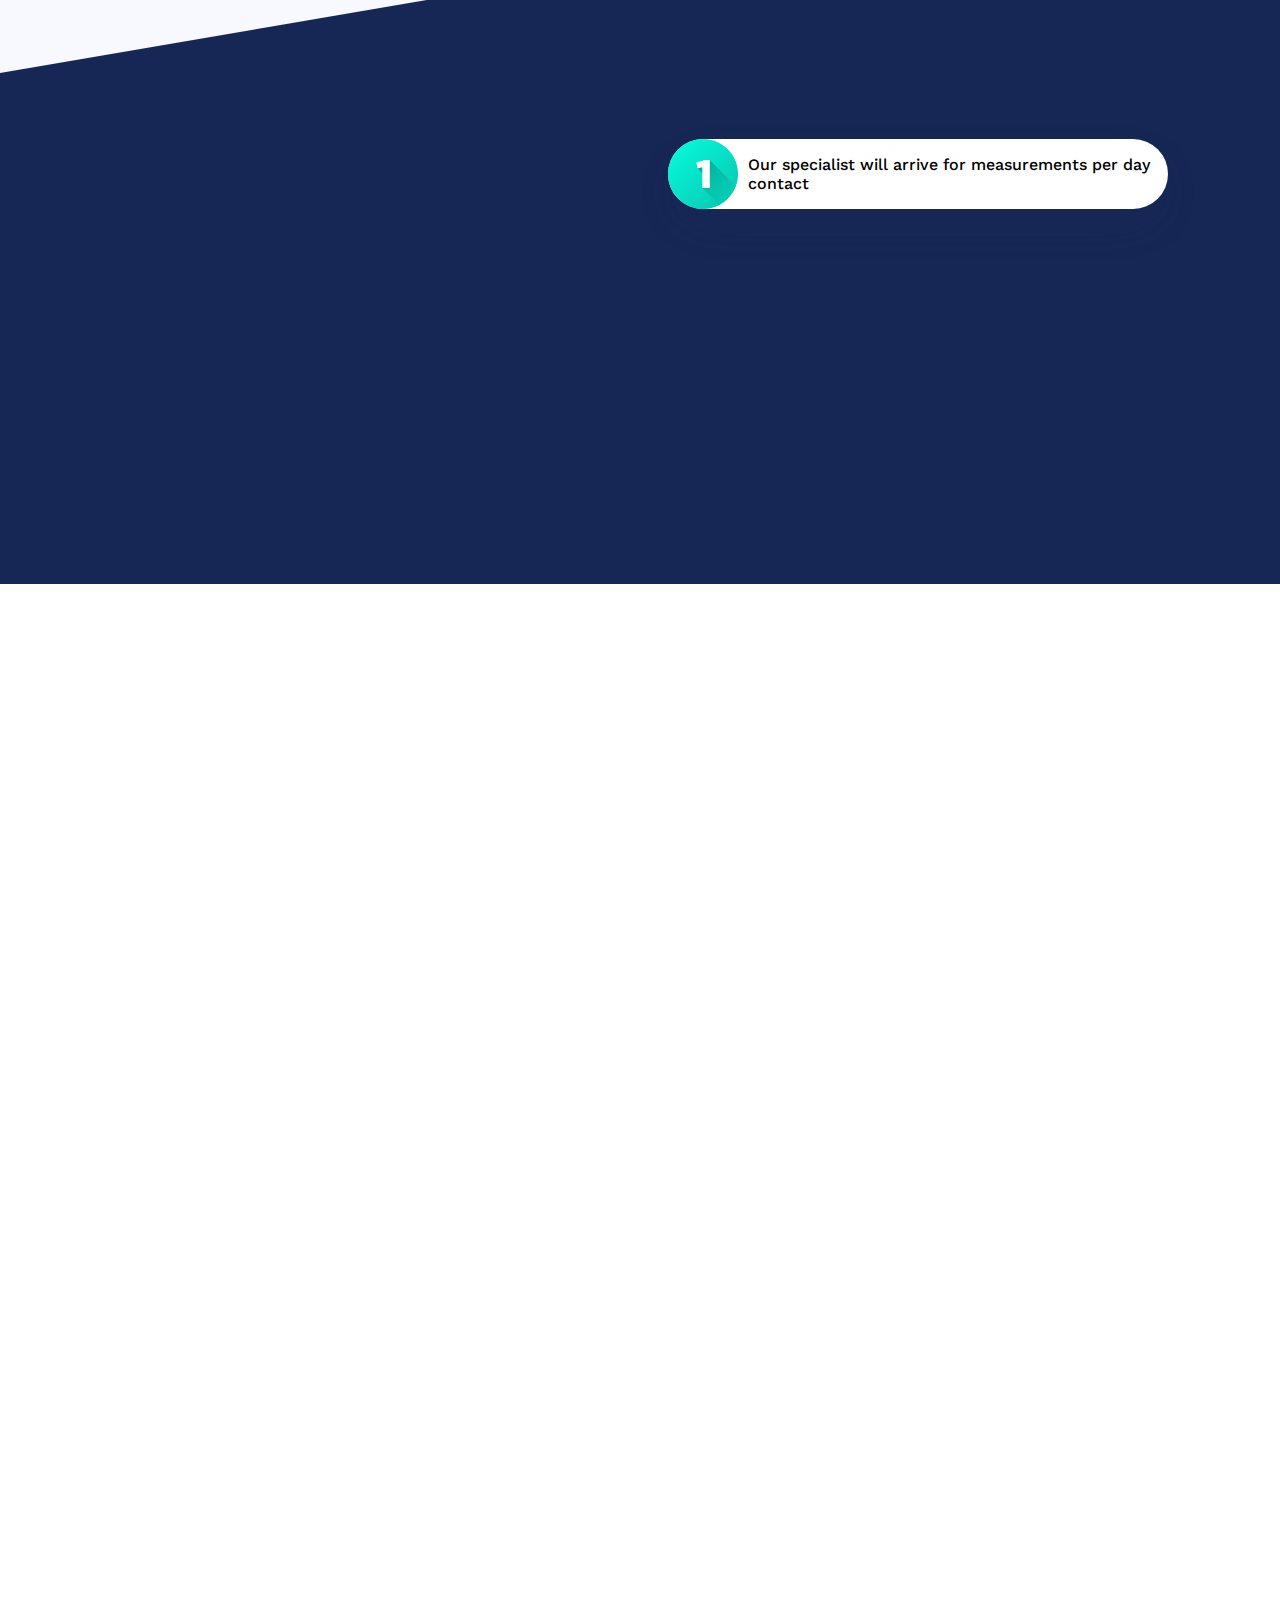
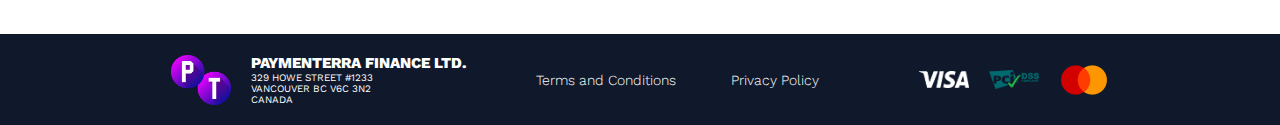
==== commit 205c432a: "Add files via upload" ====
--- a/index.html
+++ b/index.html
@@ -40,7 +40,7 @@
       <div class="pre-container">
         <div class="container title" style="display: flex; align-items: center;">
           <img class="planet-background" src="images/solar-system.png" alt="">
-          <div class="title-text" style="text-align: left;" data-aos="fade-up"
+          <div class="title-text" style="text-align: left; margin-bottom: 150px;" data-aos="fade-up"
           data-aos-duration="1000">
             <h1 >
               ALL-IN-ONE PAYMENT SOLUTION
@@ -51,6 +51,7 @@
             </a>
           </div>
           <img class="title-gif1" src="images/macbook_1.png"  data-aos="fade-left" data-aos-duration="1500">
+          <img class="title-gif2" src="images/macbook.png"  data-aos="fade-left" data-aos-duration="1500">
         </div>
       </div>
     </section>
@@ -395,8 +396,8 @@
                 <label class="process-form-titles" for="">Website used by the Company <br>
                   <input class="process-form-input website _req" type="text" placeholder="Website:" name="website">
                 </label>
-                <label class="process-form-titles" for="">Client Representatives <br>
-                  <input style ="margin-bottom:15px;"class="process-form-input representatives _req" type="text" placeholder="Name, Surname:" name="representative">
+                <label class="process-form-titles" for="">Client Representatives <br> 
+                <input class="process-form-input representatives _req" type="text" placeholder="Name, Surname:" name="representative">
                 </label>
 
                 <label class="process-form-titles" for="">Country of Registration <br>
--- a/style.css
+++ b/style.css
@@ -204,6 +204,10 @@
     width: 65%;
     z-index: 10;
     position: relative;
+}
+
+.title-gif2{
+    display: none;
 }
 
 
@@ -1008,7 +1012,9 @@
     /* or 23px */
     color: #10192b;
 }
-
+.process-form-input.representatives{
+    margin-bottom:15px;
+}
 
 
 
@@ -1146,7 +1152,7 @@
     height: 80vh;
     padding-bottom: 350px;
     background-color: #fff;
-    padding-top: 600px;
+    padding-top: 700px;
     display: flex;
 
     align-items: center;
@@ -1389,10 +1395,15 @@
     }
 
     .title-gif1 {
+        
+        display: none;
+    }
+
+    .title-gif2{
         padding-top: 50px;
         width: 80vw;
-    }
-
+        display: flex;
+    }
 
     .planet-background {
         height: 40vh;
@@ -1902,8 +1913,12 @@
     }
 
     .title-gif1 {
+        display: none;
+    }
+    .title-gif2 {
         padding-top: 50px;
         width: 350px;
+        display: flex;
     }
 
 
@@ -1918,6 +1933,7 @@
         width: auto;
         height: auto;
         gap: 0px;
+        padding-top: 30px;
     }
 
     .about-text {
